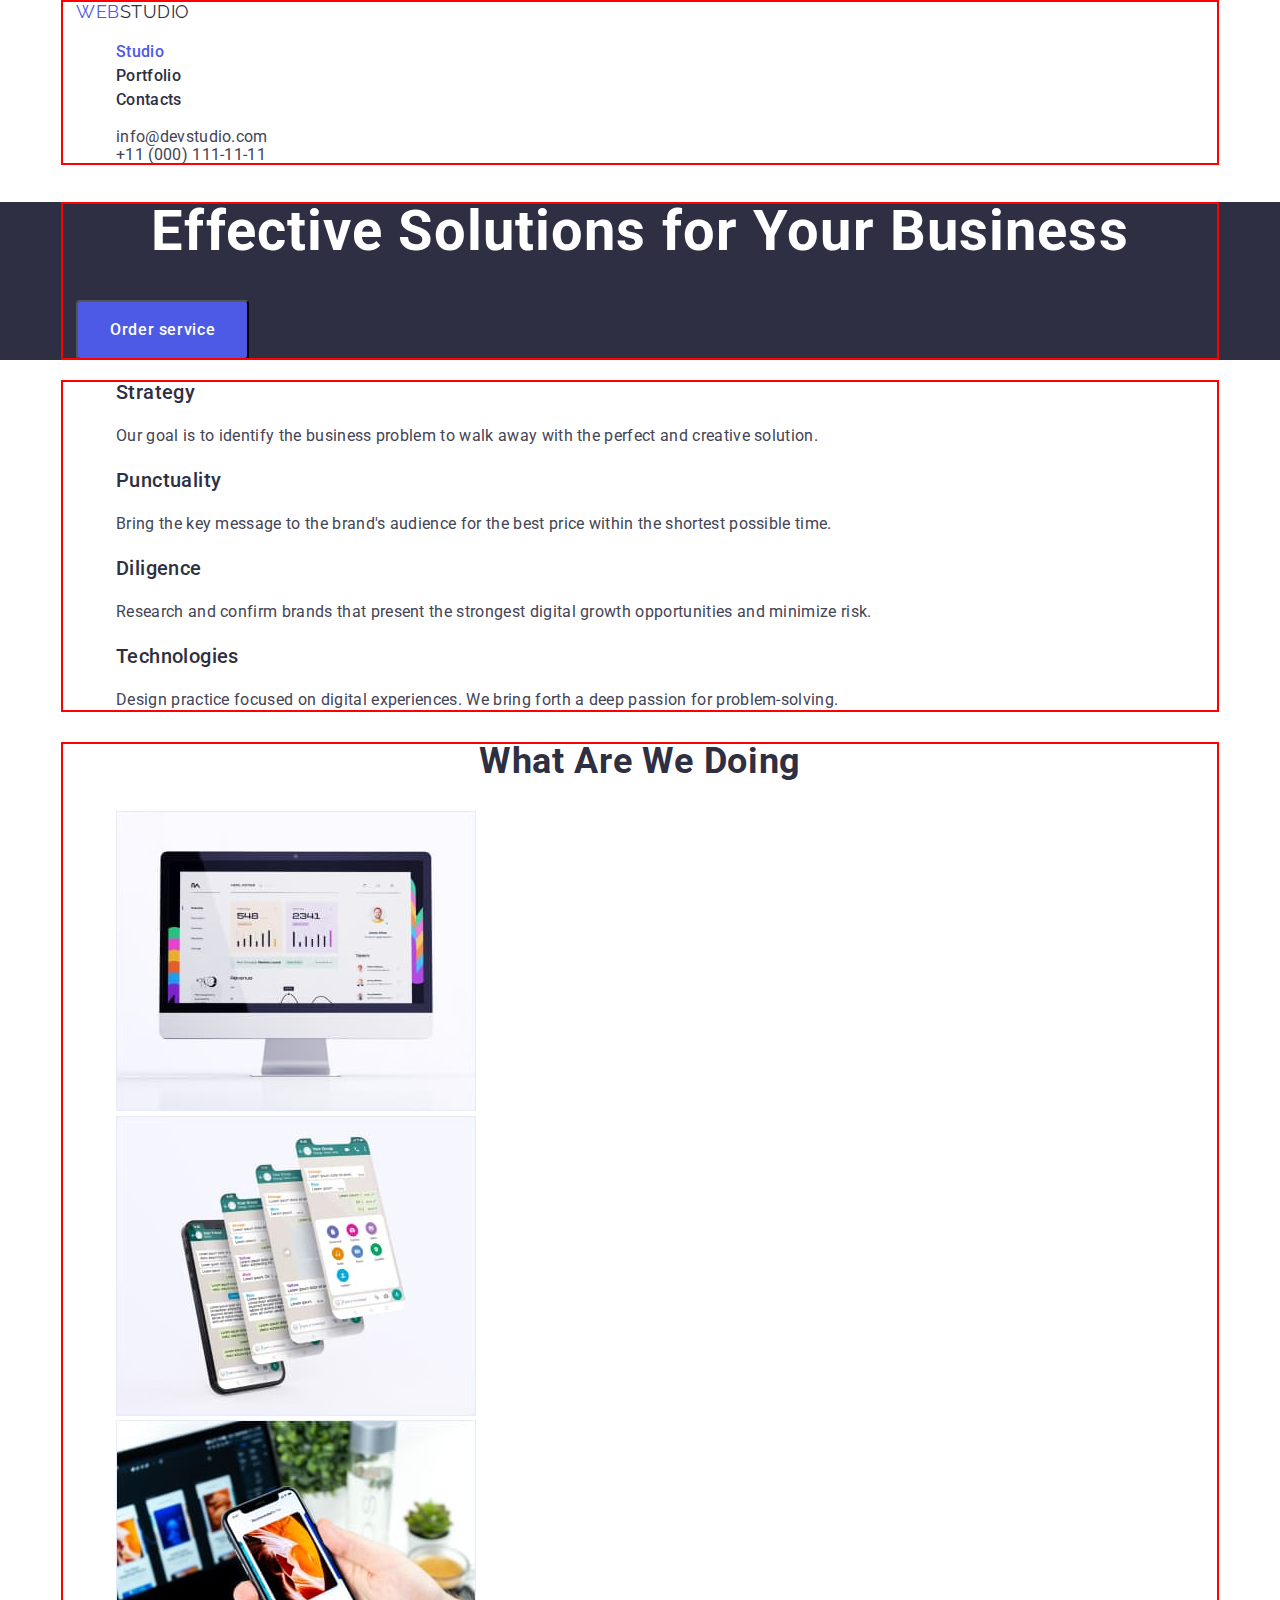
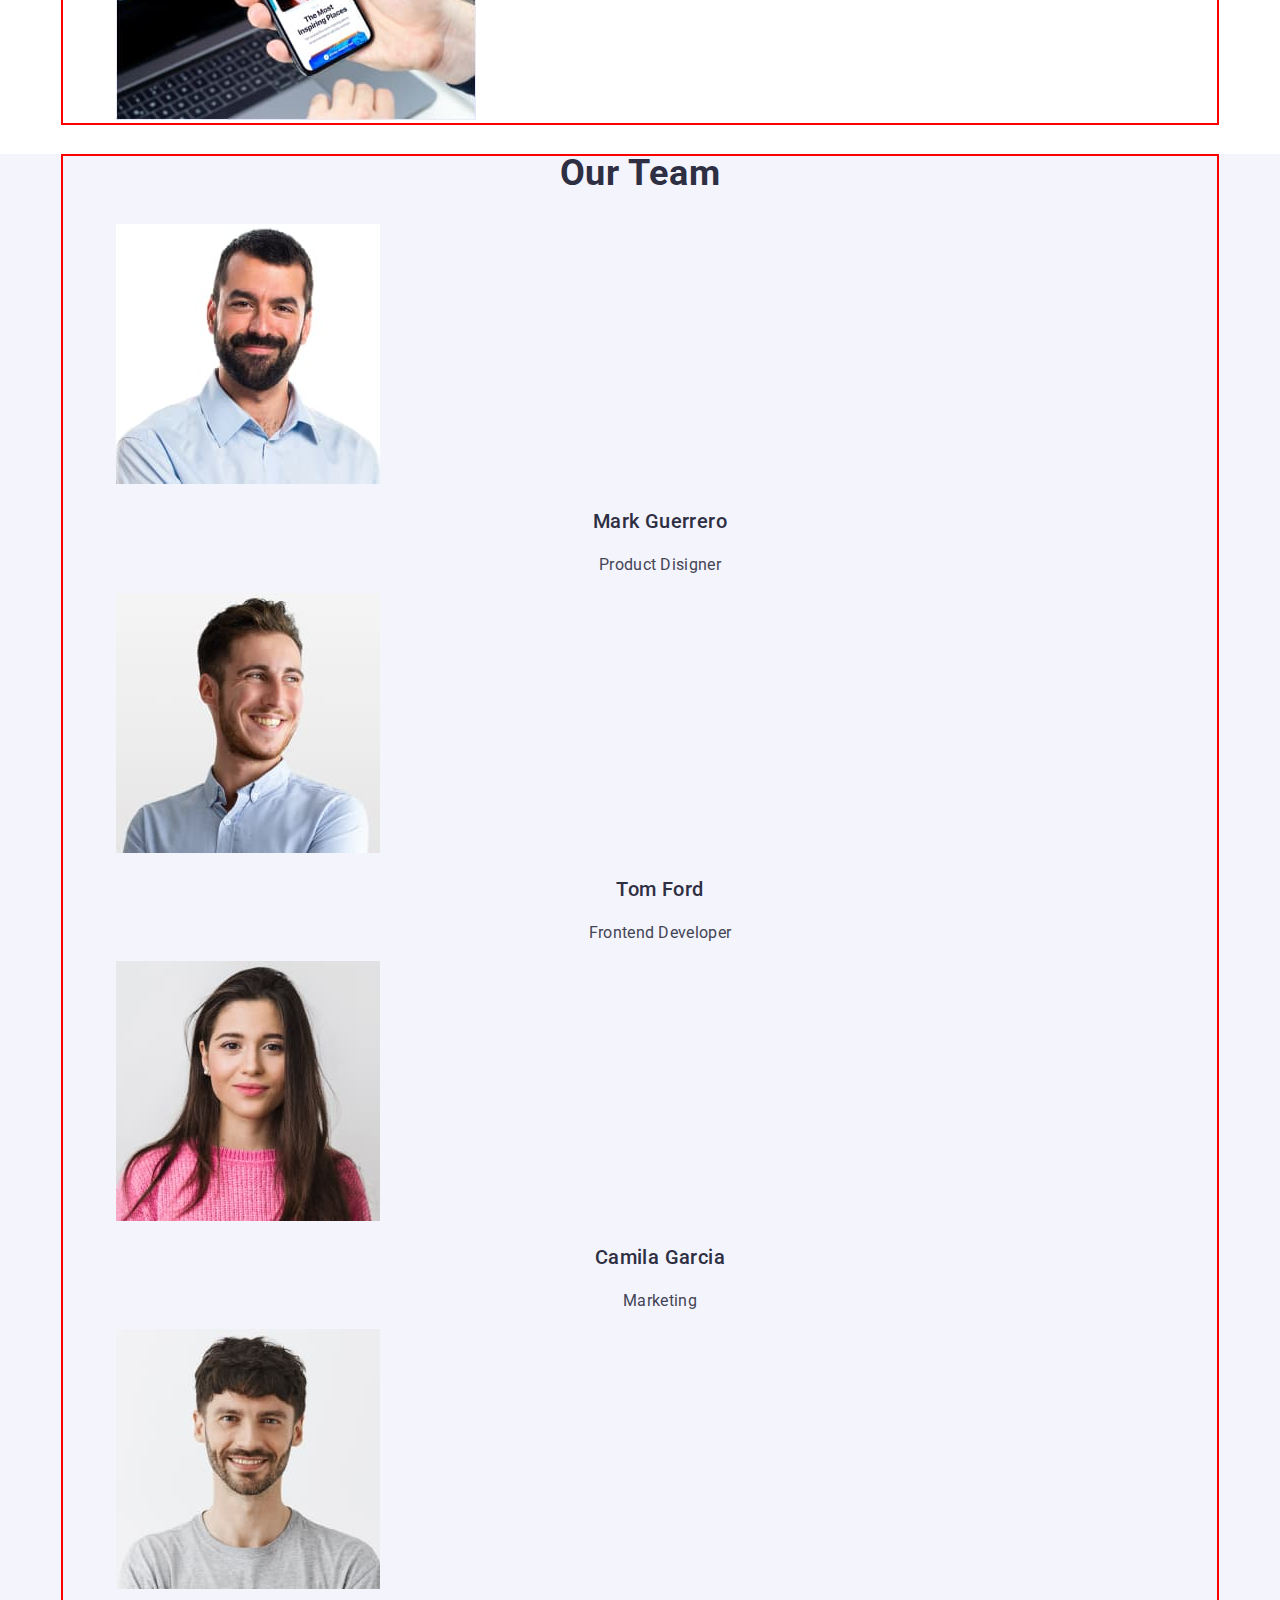
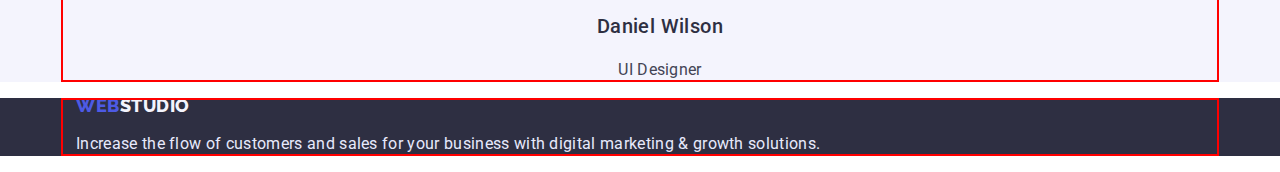
==== index.html @ 73670cfe "outline+" ====
<!DOCTYPE html>
<html lang="en">
  <head>
    <meta charset="UTF-8" />
    <meta http-equiv="X-UA-Compatible" content="IE=edge" />
    <meta name="viewport" content="width=device-width, initial-scale=1.0" />
    <title>Main Page</title>
    <link rel="preconnect" href="https://fonts.googleapis.com" />
    <link rel="preconnect" href="https://fonts.gstatic.com" crossorigin />
    <link
      href="https://fonts.googleapis.com/css2?family=Raleway:wght@800&family=Roboto:wght@400;500;700;900&display=swap"
      rel="stylesheet"
    />
    <link
      rel="stylesheet"
      href="https://cdn.jsdelivr.net/npm/modern-normalize@1.1.0/modern-normalize.css"
    />
    <link rel="stylesheet" href="./css/styles.css" />
  </head>
  <body>
    <!----------------------------------- header-section -------------------------------------->
    <header class="page-header">
      <div class="container">
        <a href="./index.html" class="link logo"
          ><span class="logo-item">web</span><span class="logo-syllable">studio</span></a
        >
        <nav class="nav">
          <ul class="nav-list list">
            <li class="nav-list-item">
              <a href="./index.html" class="nav-list-link link current">Studio</a>
            </li>
            <li class="nav-list-item">
              <a href="./portfolio.html" class="nav-list-link link">Portfolio</a>
            </li>
            <li class="nav-list-item">
              <a href="" class="nav-list-link link">Contacts</a>
            </li>
          </ul>
        </nav>

        <ul class="contact-list list">
          <li class="contact-list-item">
            <a href="mailto:info@devstudio.com" class="contact-list-link link"
              >info@devstudio.com</a
            >
          </li>
          <li class="contact-list-item">
            <a href="tel:+110001111111" class="contact-list-link link">+11 (000) 111-11-11</a>
          </li>
        </ul>
      </div>
    </header>

    <main>
      <!------------------------------------- hero ----------------------------------------->
      <section class="hero">
        <div class="container">
          <h1 class="main-title">Effective Solutions for Your Business</h1>
          <button type="button" class="hero-btn pointer">Order service</button>
        </div>
      </section>

      <!----------------------------------- advantages ----------------------------------------->
      <section class="advantages-section">
        <div class="container">
          <h2 class="visually-hidden">Why our webstudio is the best</h2>
          <ul class="advantages-list list">
            <li class="advantages-item">
              <h3 class="advantages-slogan">Strategy</h3>
              <p class="advantages-text">
                Our goal is to identify the business problem to walk away with the perfect and
                creative solution.
              </p>
            </li>
            <li class="advantages-item">
              <h3 class="advantages-slogan">Punctuality</h3>
              <p class="advantages-text">
                Bring the key message to the brand's audience for the best price within the shortest
                possible time.
              </p>
            </li>
            <li class="advantages-item">
              <h3 class="advantages-slogan">Diligence</h3>
              <p class="advantages-text">
                Research and confirm brands that present the strongest digital growth opportunities
                and minimize risk.
              </p>
            </li>
            <li class="advantages-item">
              <h3 class="advantages-slogan">Technologies</h3>
              <p class="advantages-text">
                Design practice focused on digital experiences. We bring forth a deep passion for
                problem-solving.
              </p>
            </li>
          </ul>
        </div>
      </section>

      <!---------------------------------------- features ------------------------------------->
      <section class="features-section">
        <div class="container">
          <h2 class="features-title">What are we doing</h2>
          <ul class="list">
            <li>
              <img
                src="./images/features/feature-4.jpg"
                alt="Computer screen with a page of the developed site"
                width="360"
                height="300"
              />
            </li>
            <li>
              <img
                src="./images/features/feature-2.jpg"
                alt="Four phone screens with a mobile version of the messenger and various content"
                width="360"
                height="300"
              />
            </li>
            <li>
              <img
                src="./images/features/feature-3.jpg"
                alt="The same site opened on different devices in the web version and mobile version"
                width="360"
                height="300"
              />
            </li>
          </ul>
        </div>
      </section>

      <!-------------------------------------------- teem ---------------------------------------->
      <section class="teem-section">
        <div class="container">
          <h2 class="teem-title">Our Team</h2>
          <ul class="teem-list list">
            <li class="teem-list-item">
              <img src="./images/team/employee-1.jpg" alt="employee-1" width="264" height="260" />
              <h3 class="teem-list-name">Mark Guerrero</h3>
              <p class="teem-list-profession">Product Disigner</p>
            </li>
            <li class="teem-list-item">
              <img src="./images/team/employee-2.jpg" alt="employee-2" width="264" height="260" />
              <h3 class="teem-list-name">Tom Ford</h3>
              <p class="teem-list-profession">Frontend Developer</p>
            </li>
            <li class="teem-list-item">
              <img src="./images/team/employee-3.jpg" alt="employee-3" width="264" height="260" />
              <h3 class="teem-list-name">Camila Garcia</h3>
              <p class="teem-list-profession">Marketing</p>
            </li>
            <li class="teem-list-item">
              <img src="./images/team/employee-4.jpg" alt="employee-4" width="264" height="260" />
              <h3 class="teem-list-name">Daniel Wilson</h3>
              <p class="teem-list-profession">UI Designer</p>
            </li>
          </ul>
        </div>
      </section>
    </main>

    <!----------------------------------------- footer ----------------------------------------->
    <footer class="footer">
      <div class="container">
        <h2 class="visually-hidden">Call to action</h2>
        <a href="./index.html" class="link footer-logo"
          ><span class="logo-item">web</span
          ><span class="footer-logo-syllable-secondary">studio</span></a
        >
        <p class="footer-text">
          Increase the flow of customers and sales for your business with digital marketing & growth
          solutions.
        </p>
      </div>
    </footer>
  </body>
</html>
---- css/styles.css ----
:root {
  /* colors */
  --primary-background: #ffffff;
  --primary-brand: #4d5ae5;
  --pressed-state: #404bbf;
  --dark: #2e2f42;
  --text: #434455;
  --accent: #e7e9fc;
  --light: #f4f4fd;
}

body {
  background-color: var(--primary-background);
  color: var(--dark);
  font-family: 'Roboto', sans-serif;
  letter-spacing: 0.02em;
  font-size: 16px;
}

.container {
  width: 1158px;
  padding-left: 15px;
  padding-right: 15px;
  margin-left: auto;
  margin-right: auto;
  outline: 2px solid red;
  outline-offset: -2px;
}

.list {
  list-style: none;
}
.link {
  text-decoration: none;
}

.visually-hidden {
  position: absolute;
  width: 1px;
  height: 1px;
  margin: -1px;
  border: 0;
  padding: 0;
  white-space: nowrap;
  clip-path: inset(100%);
  clip: rect(0 0 0 0);
  overflow: hidden;
}

/* ------------------header sectoin---------------*/

.logo {
  font-family: 'Raleway', sans-serif;
  font-size: 18px;
  line-height: 1.33;
  letter-spacing: 0.03em;
  text-transform: uppercase;
}

.logo-item {
  color: var(--primary-brand);
}
.logo-syllable {
  color: var(--dark);
}

.nav-list {
  line-height: 1.5;
}

.nav-list-link {
  font-weight: 500;
  color: var(--dark);
}

.current {
  color: var(--primary-brand);
}

.contact-list-link {
  color: var(--text);
}

.nav-list-link:hover,
.nav-list-link:focus,
.contact-list-link:hover,
.contact-list-link:focus {
  color: var(--primary-brand);
}

/* -----------------------hero----------------------- */

.hero {
  background-color: var(--dark);
}
.main-title {
  font-weight: 700;
  font-size: 56px;
  letter-spacing: 0.02em;
  line-height: 1.07;
  text-align: center;
  color: var(--primary-background);
}

.hero {
}

.hero-btn {
  display: inline-block;
  padding: 16px 32px;
  border-radius: 4px;

  font-family: inherit;
  font-weight: 500;
  font-size: 16px;
  line-height: 1.5;
  letter-spacing: 0.04em;
  color: var(--primary-background);
  background-color: var(--primary-brand);
}

.pointer {
  cursor: pointer;
}

.hero-btn:hover,
.hero-btn:focus {
  color: var(--primary-background);
  background-color: var(--pressed-state);
}

/* ------------------advantages------------------------ */
.advantages-slogan {
  font-weight: 500;
  font-size: 20px;
  line-height: 1.2;
  letter-spacing: 0.02em;
}

.advantages-text {
  line-height: 1.5;
  color: var(--text);
}

/* ----------------features---------------------- */
.features-title {
  font-weight: 700;
  font-size: 36px;
  line-height: 1.11;
  text-align: center;
  text-transform: capitalize;
  letter-spacing: 0.02em;
}

/* ------------------------teem----------------------*/
.teem-section {
  background-color: var(--light);
}

.teem-title {
  font-weight: 700;
  font-size: 36px;
  line-height: 1.11;
  text-align: center;
  text-transform: capitalize;
  letter-spacing: 0.02em;
}

.teem-list-name {
  font-weight: 500;
  font-size: 20px;
  line-height: 1.2;
  text-align: center;
  letter-spacing: 0.02em;
}

.teem-list-profession {
  line-height: 1.5;
  text-align: center;
  color: var(--text);
}

/*----------------------PORTFOLIO------------------ */

/*---------------------- filter --------------------*/

.filter-list {
  text-align: center;
}
.filter-btn {
  font-family: inherit;
  font-weight: 500;
  font-size: 16px;
  line-height: 1.5;
  letter-spacing: 0.04em;
  color: var(--primary-brand);
  background-color: var(--light);
}

.filter-btn:hover,
.filter-btn:focus {
  color: var(--primary-background);
  background-color: var(--pressed-state);
}

/* ---------------------examples------------------- */
.examples-title {
  font-weight: 500;
  font-size: 20px;
  line-height: 1.2;
}

.examples-text {
  line-height: 1.5;
  color: var(--text);
}

/* -----------------------------footer------------------------------- */
.footer {
  background-color: var(--dark);
}

.footer-logo {
  font-family: 'Raleway', sans-serif;
  font-weight: 800;
  font-size: 18px;
  line-height: 1.17px;
  letter-spacing: 0.03em;
  text-transform: uppercase;
}

.footer-logo-syllable-secondary {
  color: var(--light);
}

.footer-text {
  line-height: 1.5;
  color: var(--accent);
}
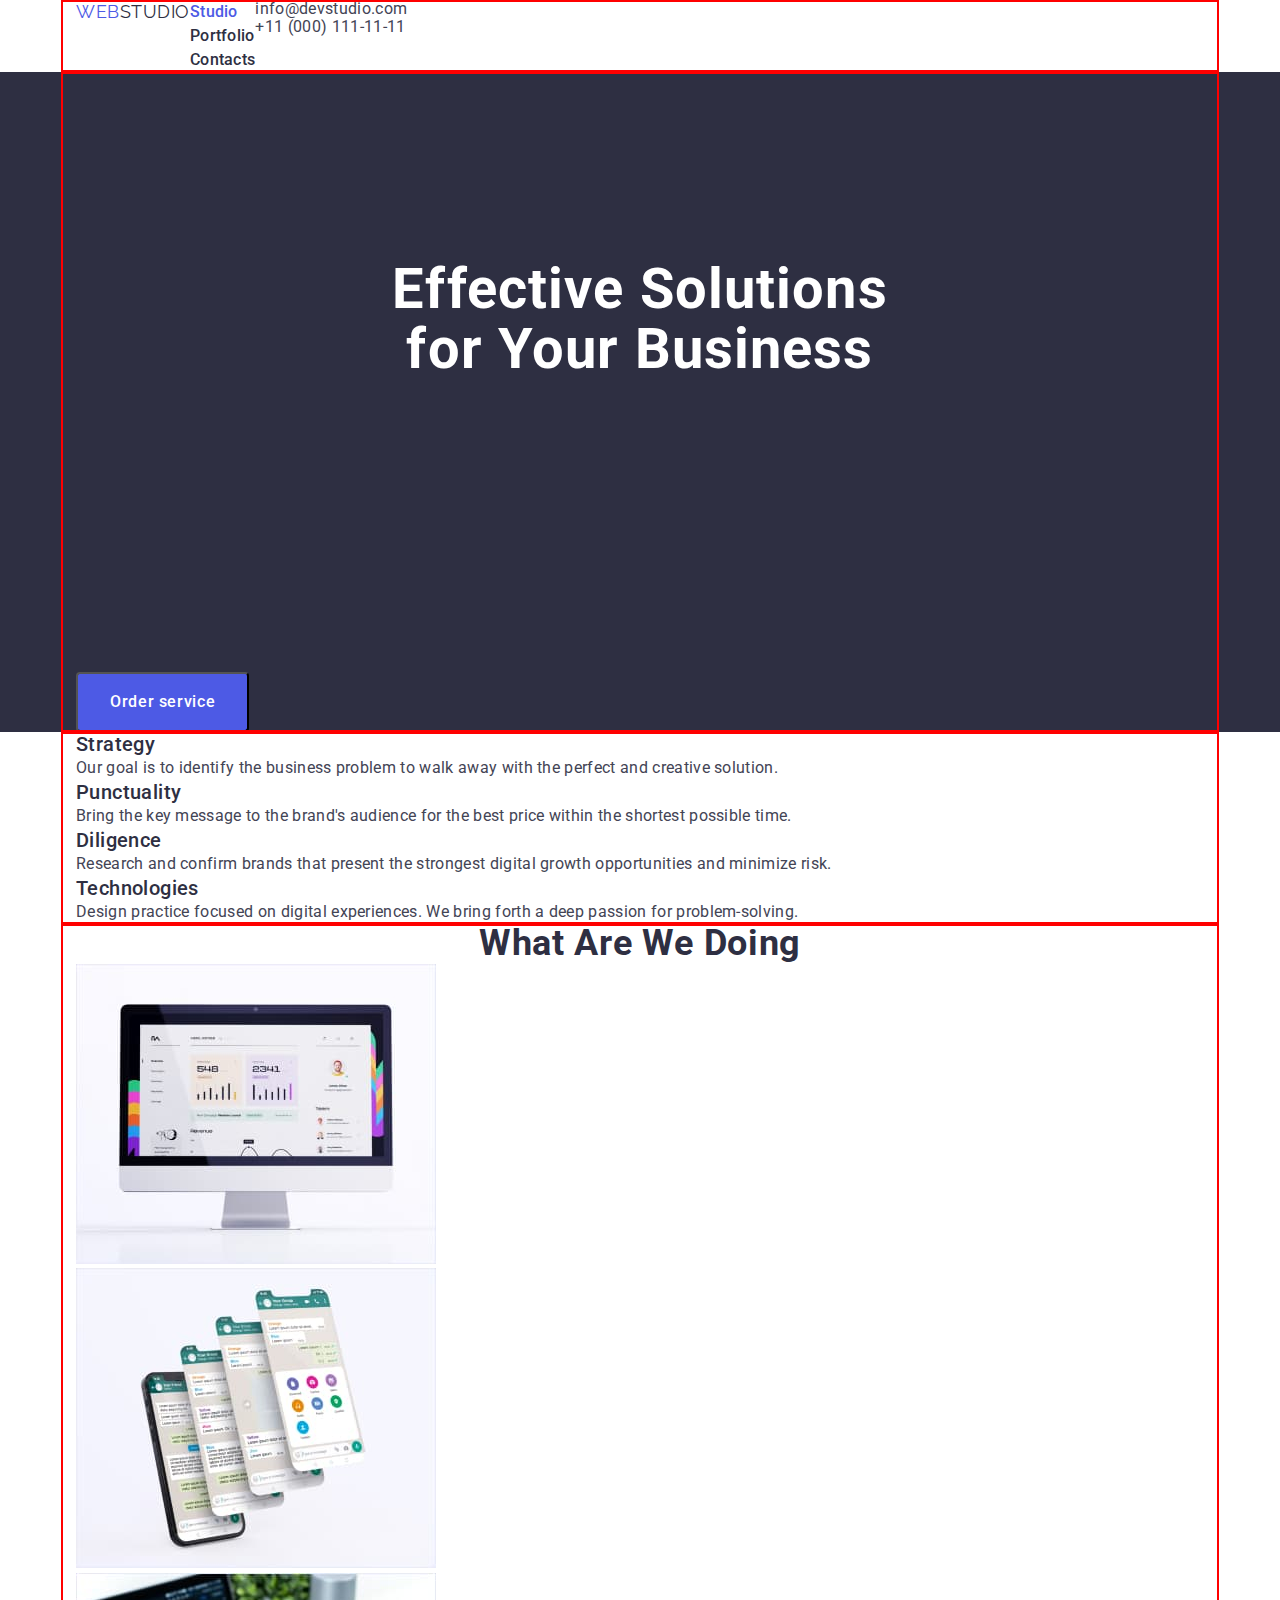
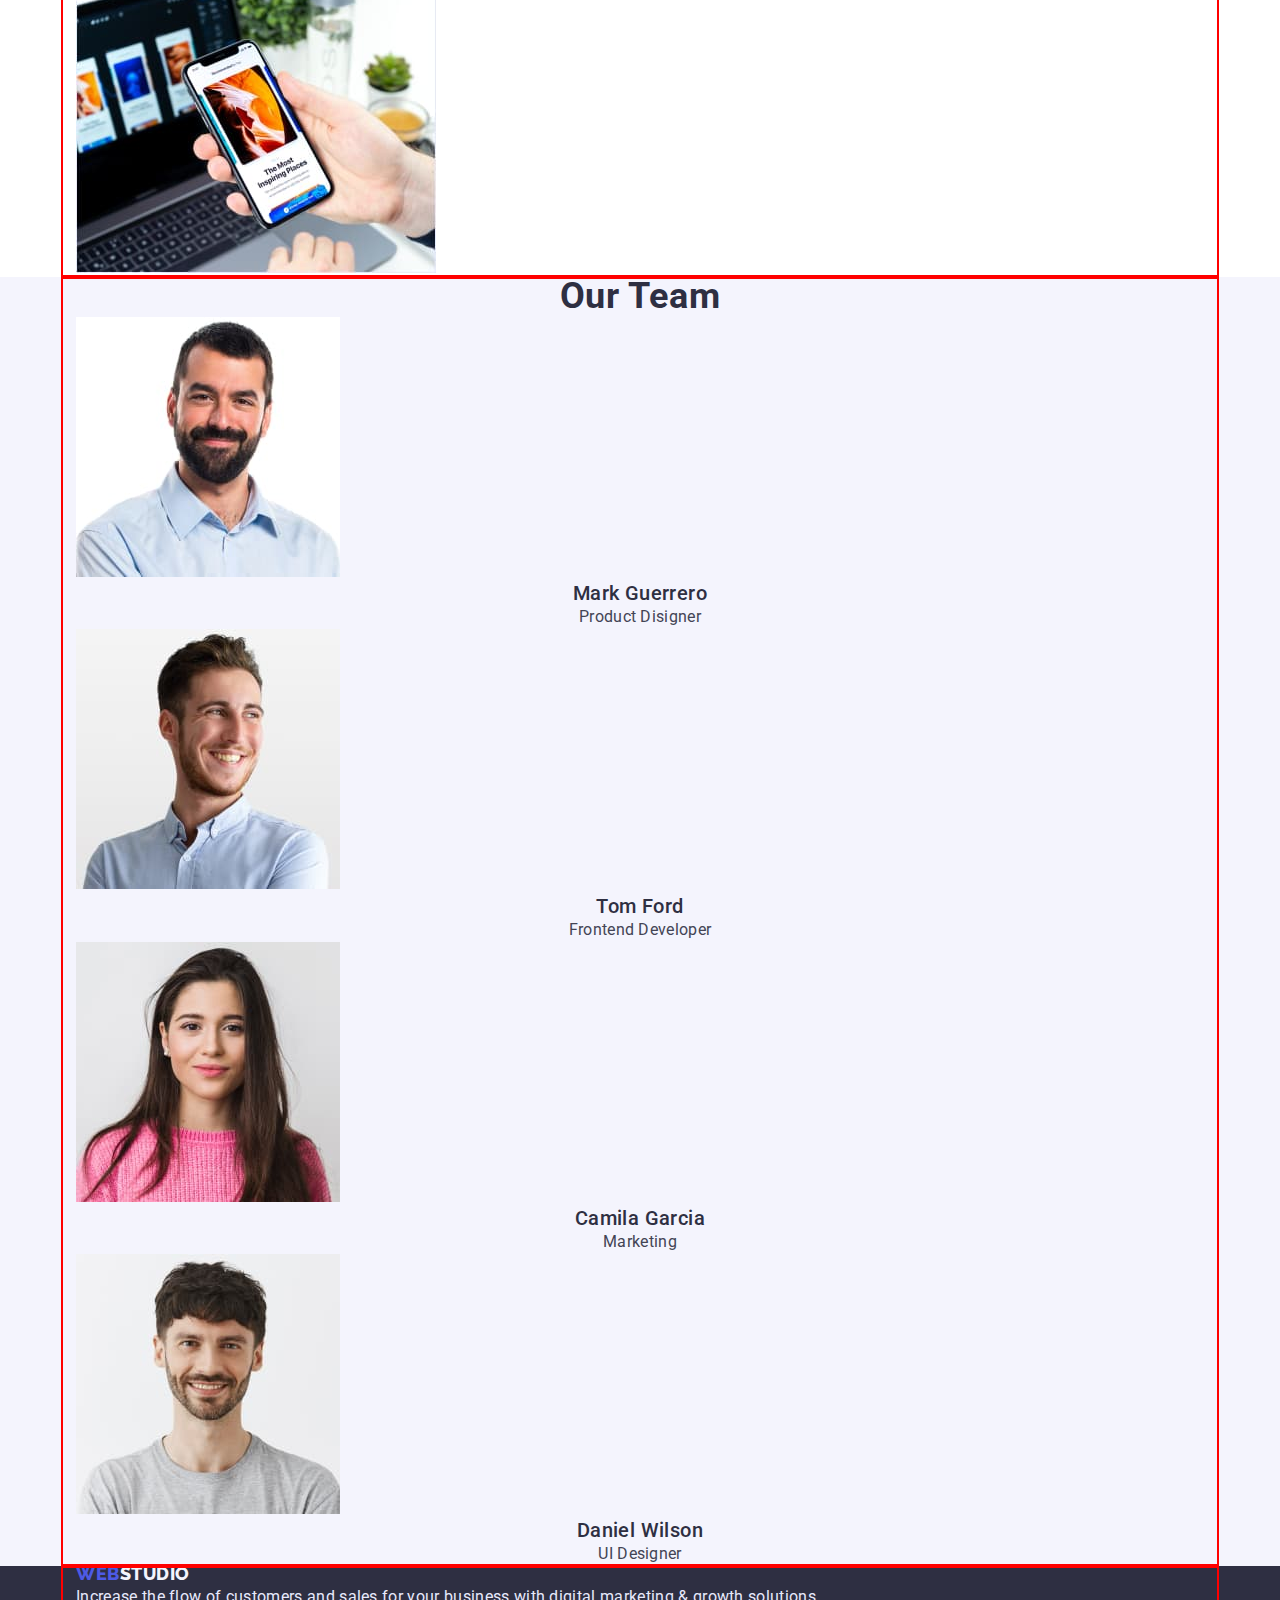
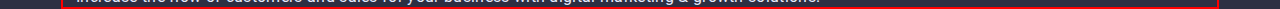
==== commit 3239a5d8: "header" ====
--- a/index.html
+++ b/index.html
@@ -20,7 +20,7 @@
   <body>
     <!----------------------------------- header-section -------------------------------------->
     <header class="page-header">
-      <div class="container">
+      <div class="container page-header-container">
         <a href="./index.html" class="link logo"
           ><span class="logo-item">web</span><span class="logo-syllable">studio</span></a
         >
--- a/css/styles.css
+++ b/css/styles.css
@@ -16,6 +16,26 @@
   letter-spacing: 0.02em;
   font-size: 16px;
 }
+
+/* -------------------reset--------------- */
+
+h1,
+h2,
+h3,
+h4,
+h5,
+h6,
+p,
+ul {
+  margin: 0;
+  padding: 0;
+  border: 0;
+  font-size: 100%;
+  font: inherit;
+  vertical-align: baseline;
+}
+
+/* ---------------------reset end------------------ */
 
 .container {
   width: 1158px;
@@ -88,21 +108,26 @@
   color: var(--primary-brand);
 }
 
+.page-header-container {
+  display: flex;
+}
 /* -----------------------hero----------------------- */
 
 .hero {
   background-color: var(--dark);
 }
 .main-title {
+  padding-top: 188px;
+  padding-bottom: 292px;
+  margin-left: auto;
+  margin-right: auto;
+  width: 496px;
   font-weight: 700;
   font-size: 56px;
   letter-spacing: 0.02em;
   line-height: 1.07;
   text-align: center;
   color: var(--primary-background);
-}
-
-.hero {
 }
 
 .hero-btn {
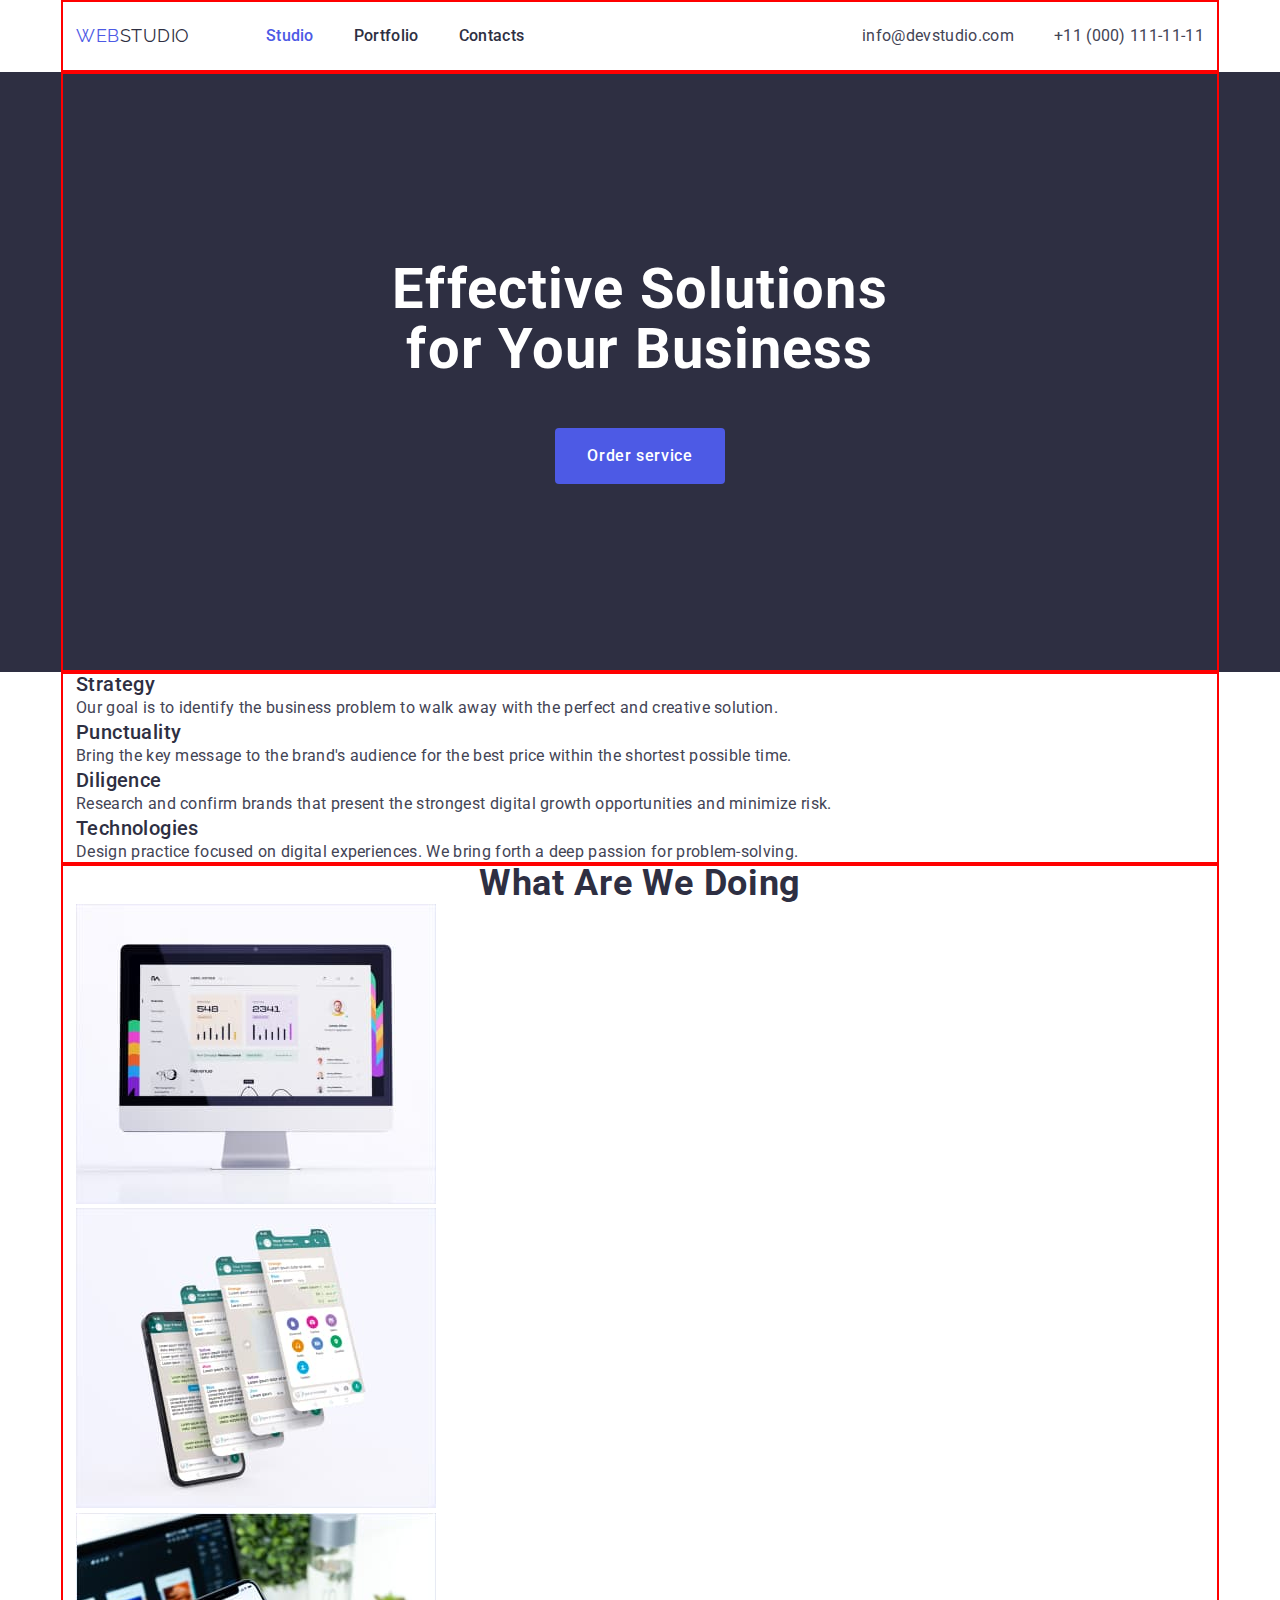
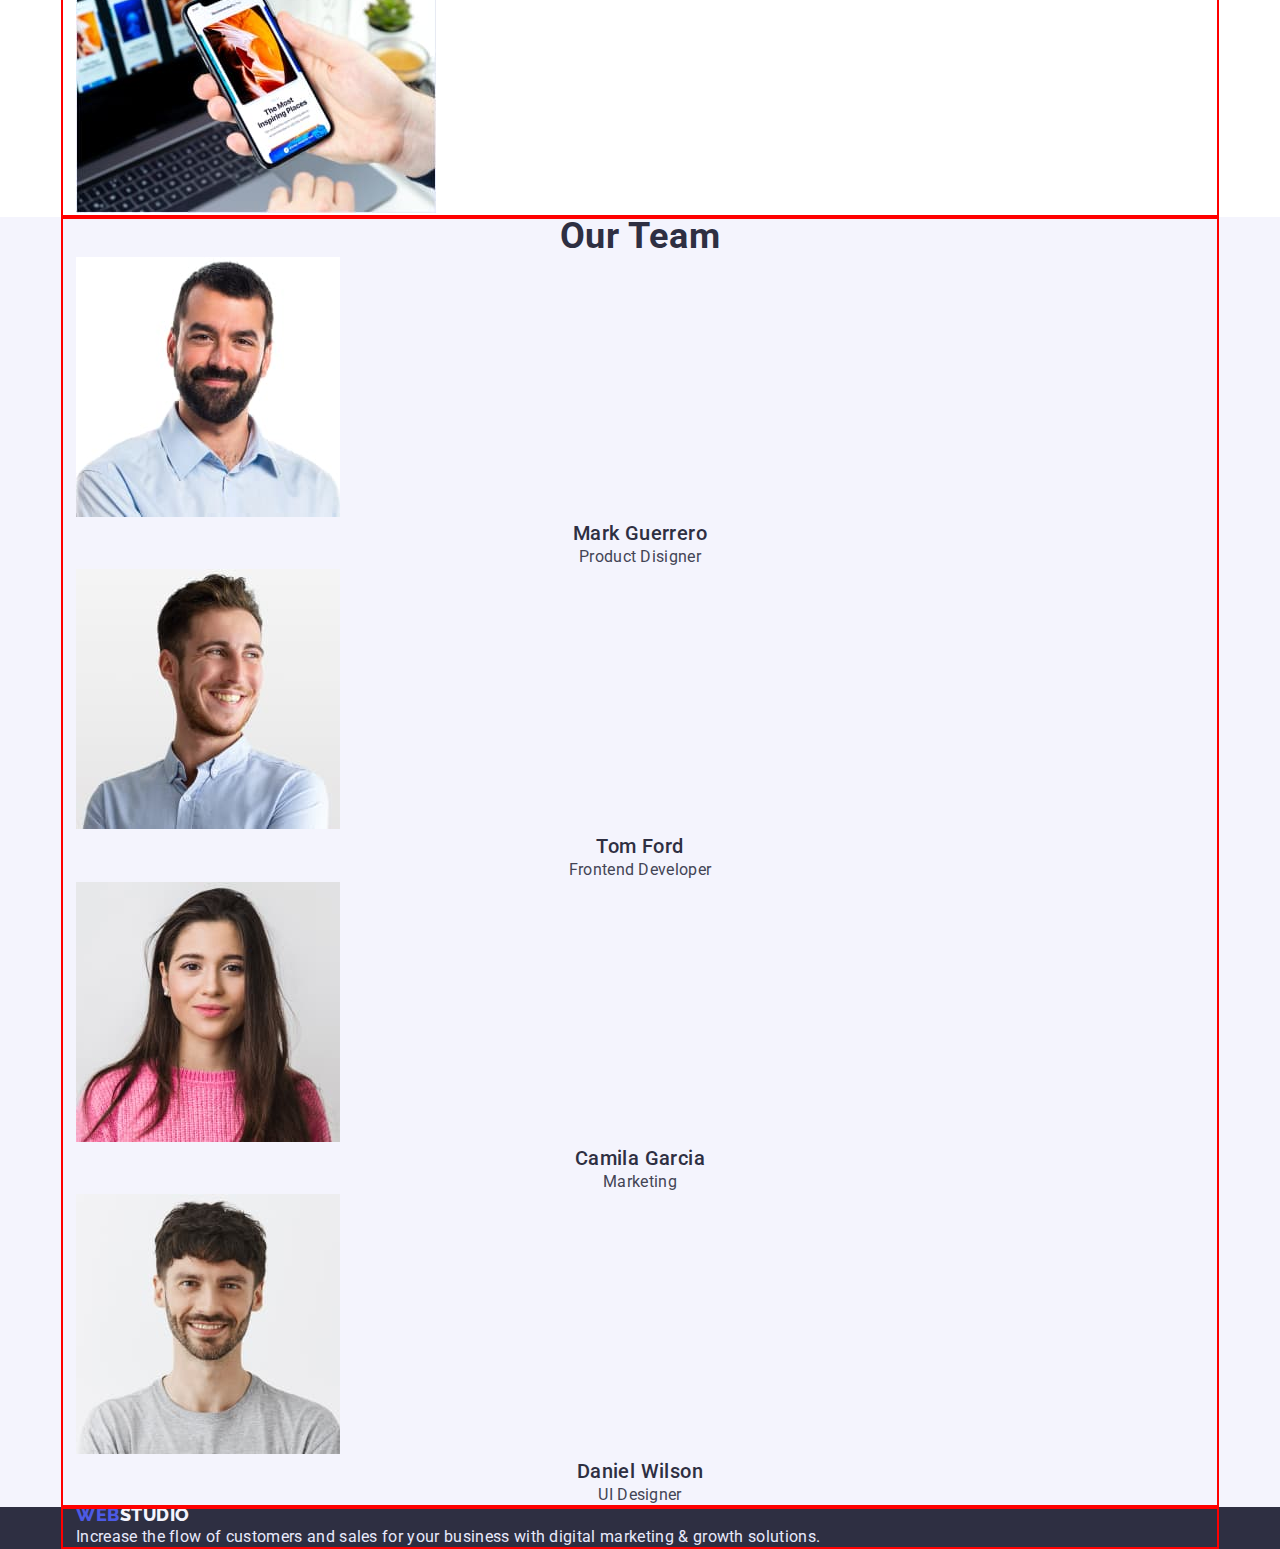
==== commit 90a30ece: "hero+" ====
--- a/index.html
+++ b/index.html
@@ -25,7 +25,7 @@
           ><span class="logo-item">web</span><span class="logo-syllable">studio</span></a
         >
         <nav class="nav">
-          <ul class="nav-list list">
+          <ul class="nav-list nav-container list">
             <li class="nav-list-item">
               <a href="./index.html" class="nav-list-link link current">Studio</a>
             </li>
@@ -38,7 +38,7 @@
           </ul>
         </nav>
 
-        <ul class="contact-list list">
+        <ul class="contact-list contact-list-container list">
           <li class="contact-list-item">
             <a href="mailto:info@devstudio.com" class="contact-list-link link"
               >info@devstudio.com</a
@@ -54,7 +54,7 @@
     <main>
       <!------------------------------------- hero ----------------------------------------->
       <section class="hero">
-        <div class="container">
+        <div class="hero-container container">
           <h1 class="main-title">Effective Solutions for Your Business</h1>
           <button type="button" class="hero-btn pointer">Order service</button>
         </div>
--- a/css/styles.css
+++ b/css/styles.css
@@ -38,11 +38,9 @@
 /* ---------------------reset end------------------ */
 
 .container {
-  width: 1158px;
-  padding-left: 15px;
-  padding-right: 15px;
-  margin-left: auto;
-  margin-right: auto;
+  max-width: 1158px;
+  padding: 0 15px;
+  margin: 0 auto;
   outline: 2px solid red;
   outline-offset: -2px;
 }
@@ -82,6 +80,7 @@
 }
 .logo-syllable {
   color: var(--dark);
+  margin-right: 76px;
 }
 
 .nav-list {
@@ -89,6 +88,9 @@
 }
 
 .nav-list-link {
+  display: block;
+  padding-top: 24px;
+  padding-bottom: 24px;
   font-weight: 500;
   color: var(--dark);
 }
@@ -98,6 +100,9 @@
 }
 
 .contact-list-link {
+  display: block;
+  padding-top: 24px;
+  padding-bottom: 24px;
   color: var(--text);
 }
 
@@ -110,17 +115,39 @@
 
 .page-header-container {
   display: flex;
-}
+  align-items: center;
+  margin-bottom: 0px;
+}
+
+.nav-container {
+  display: flex;
+  align-items: center;
+  gap: 40px;
+}
+
+.contact-list-container {
+  display: flex;
+  align-items: center;
+  gap: 40px;
+  margin-left: auto;
+}
+
 /* -----------------------hero----------------------- */
 
 .hero {
   background-color: var(--dark);
 }
+
+.hero-container {
+  display: block;
+  align-items: center;
+  min-height: 600px;
+}
+
 .main-title {
   padding-top: 188px;
-  padding-bottom: 292px;
-  margin-left: auto;
-  margin-right: auto;
+  padding-bottom: 48px;
+  margin: 0 auto;
   width: 496px;
   font-weight: 700;
   font-size: 56px;
@@ -131,10 +158,11 @@
 }
 
 .hero-btn {
-  display: inline-block;
+  display: block;
+  margin: 0 auto;
+  border: none;
+  border-radius: 4px;
   padding: 16px 32px;
-  border-radius: 4px;
-
   font-family: inherit;
   font-weight: 500;
   font-size: 16px;
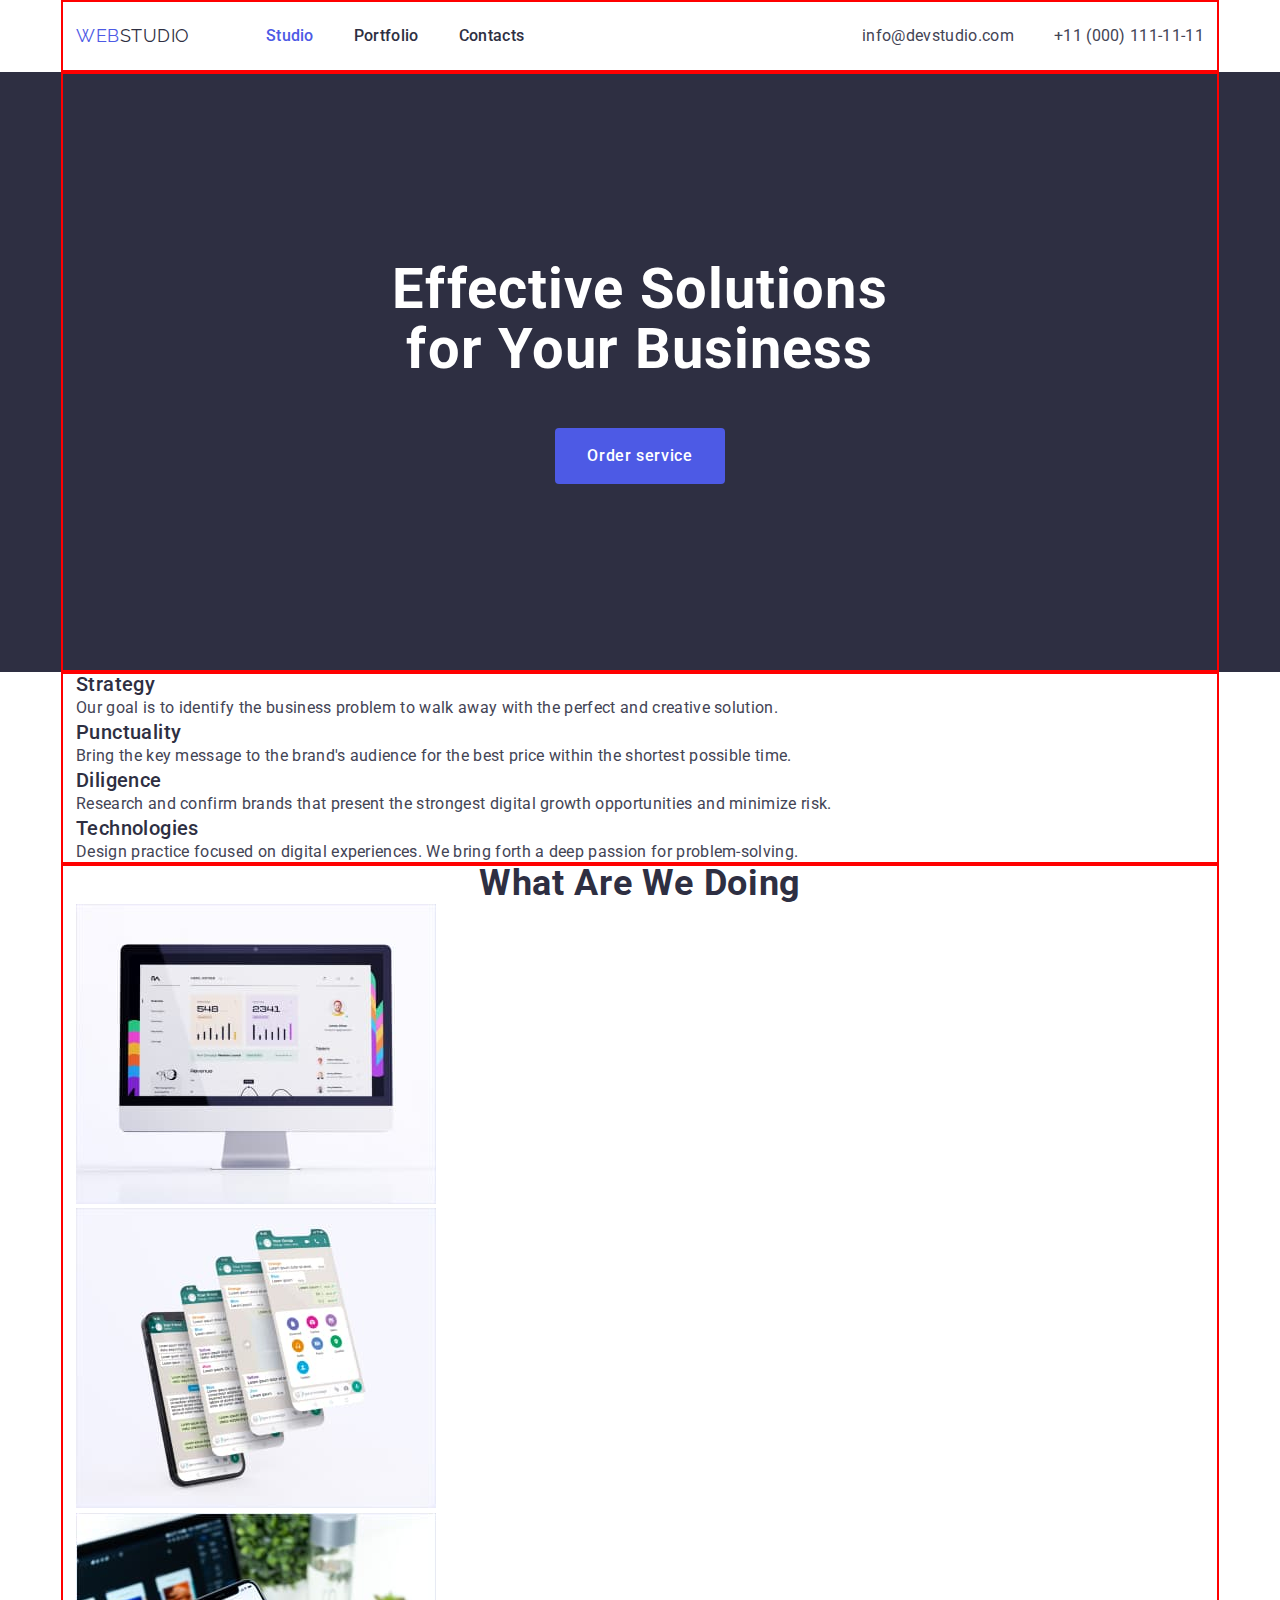
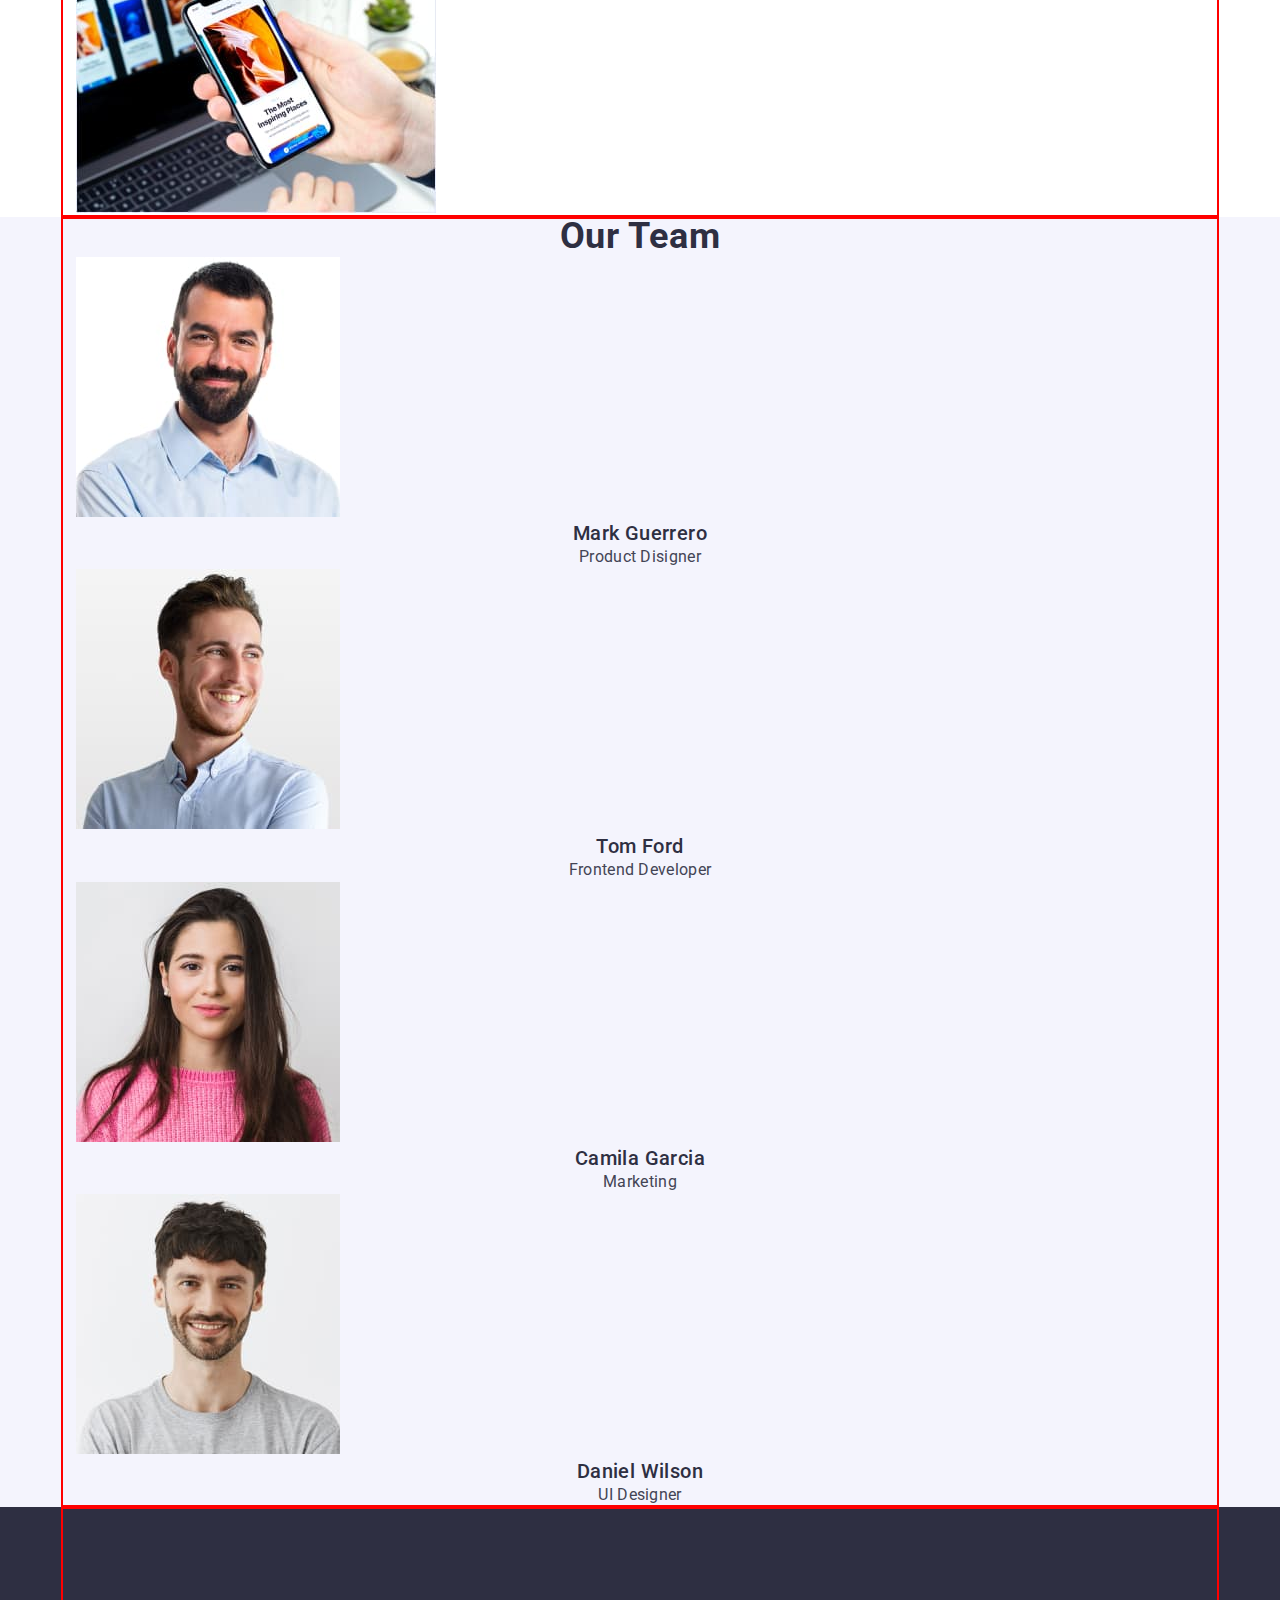
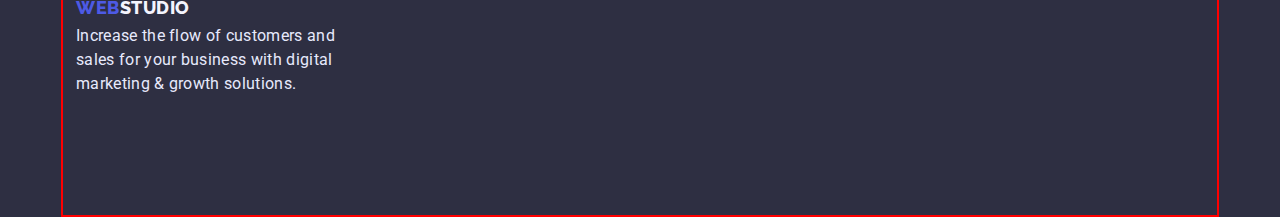
==== commit 14ca5659: "footer+" ====
--- a/index.html
+++ b/index.html
@@ -162,7 +162,7 @@
 
     <!----------------------------------------- footer ----------------------------------------->
     <footer class="footer">
-      <div class="container">
+      <div class="container footer-container">
         <h2 class="visually-hidden">Call to action</h2>
         <a href="./index.html" class="link footer-logo"
           ><span class="logo-item">web</span
--- a/css/styles.css
+++ b/css/styles.css
@@ -273,7 +273,13 @@
   background-color: var(--dark);
 }
 
+.footer-container {
+  min-height: 310px;
+}
 .footer-logo {
+  display: block;
+  padding-top: 100px;
+  margin-bottom: 16px;
   font-family: 'Raleway', sans-serif;
   font-weight: 800;
   font-size: 18px;
@@ -287,6 +293,7 @@
 }
 
 .footer-text {
+  width: 264px;
   line-height: 1.5;
   color: var(--accent);
 }
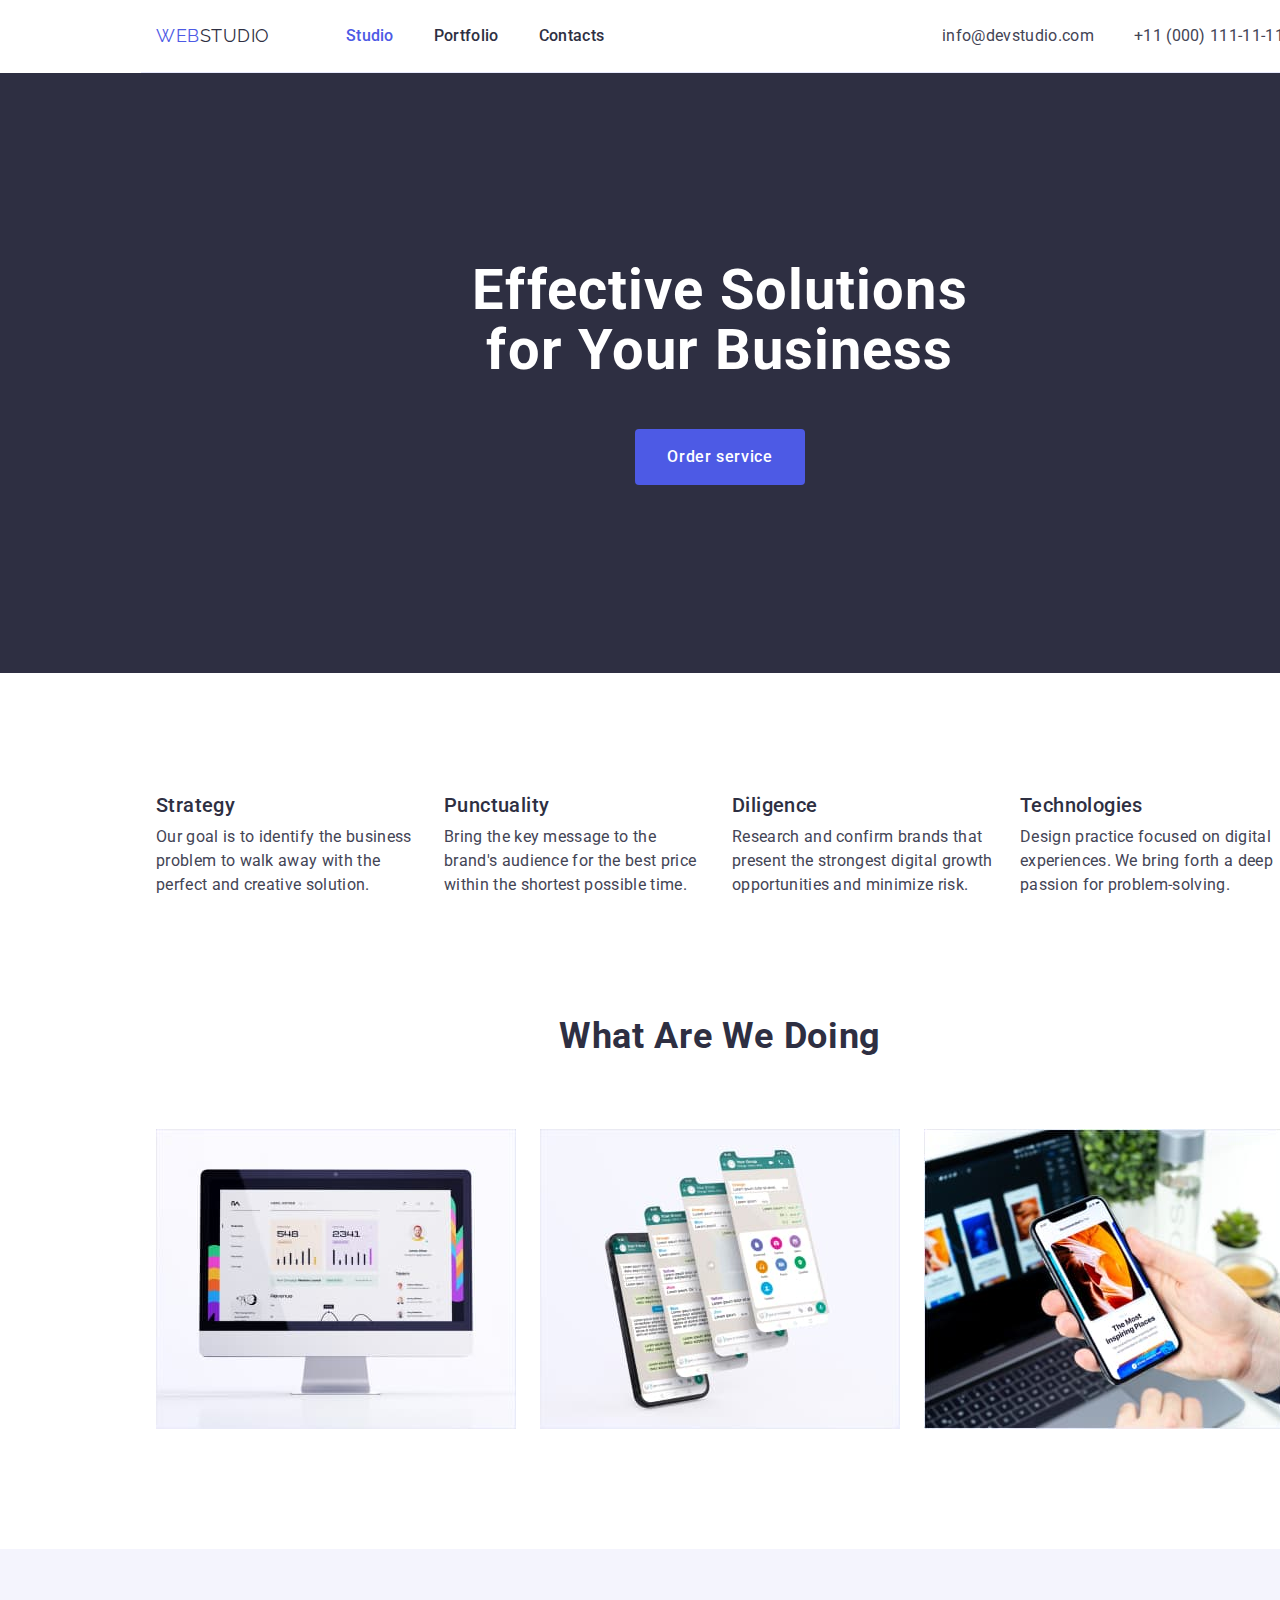
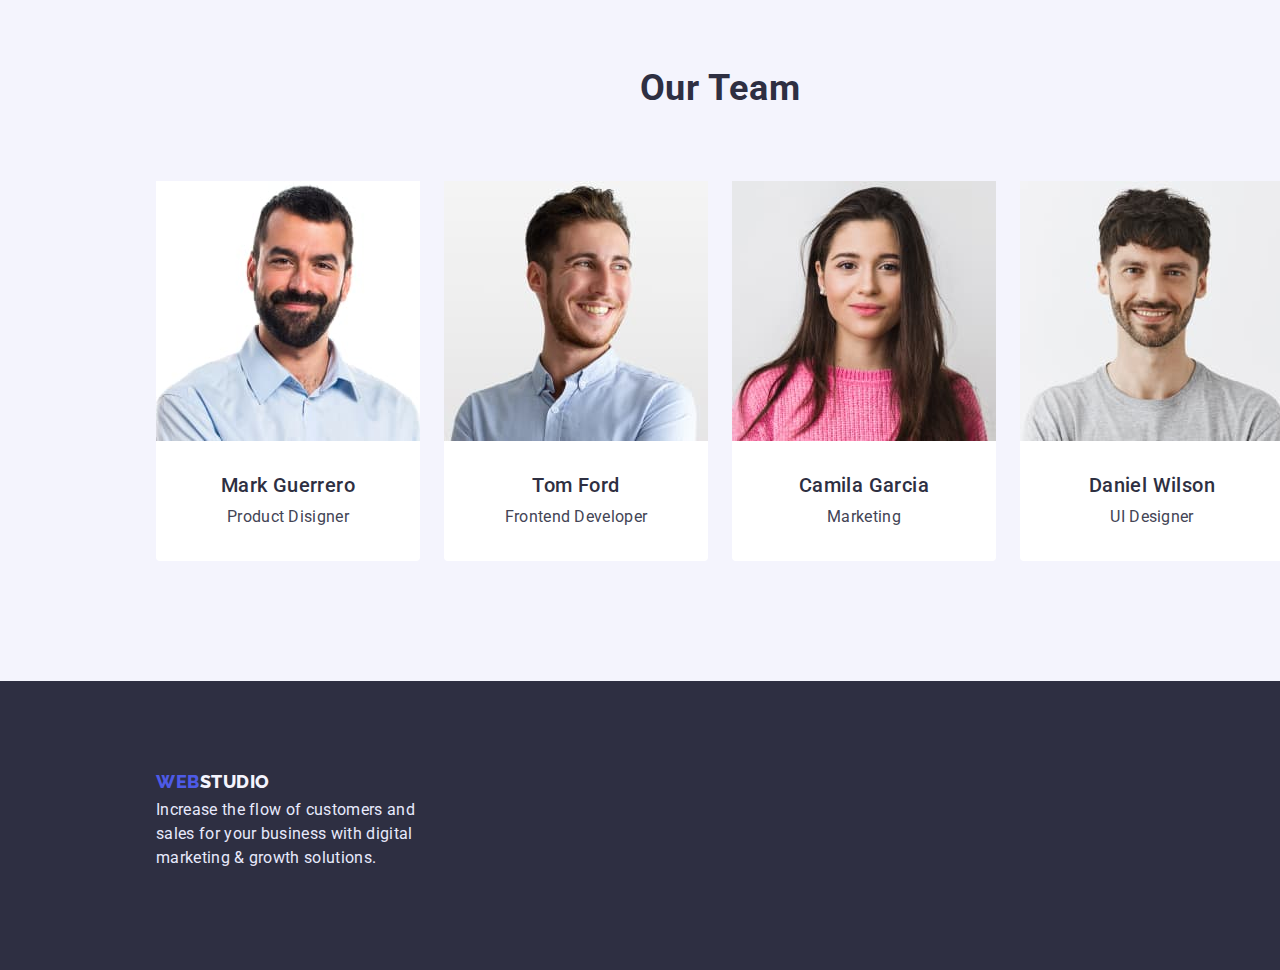
==== commit 959ba59c: "finished hw-03" ====
--- a/index.html
+++ b/index.html
@@ -62,7 +62,7 @@
 
       <!----------------------------------- advantages ----------------------------------------->
       <section class="advantages-section">
-        <div class="container">
+        <div class="advantages-container container">
           <h2 class="visually-hidden">Why our webstudio is the best</h2>
           <ul class="advantages-list list">
             <li class="advantages-item">
@@ -101,8 +101,8 @@
       <section class="features-section">
         <div class="container">
           <h2 class="features-title">What are we doing</h2>
-          <ul class="list">
-            <li>
+          <ul class="features-list card-set list">
+            <li class="features-item card-set-item">
               <img
                 src="./images/features/feature-4.jpg"
                 alt="Computer screen with a page of the developed site"
@@ -110,7 +110,7 @@
                 height="300"
               />
             </li>
-            <li>
+            <li class="features-item card-set-item">
               <img
                 src="./images/features/feature-2.jpg"
                 alt="Four phone screens with a mobile version of the messenger and various content"
@@ -118,7 +118,7 @@
                 height="300"
               />
             </li>
-            <li>
+            <li class="features-item card-set-item">
               <img
                 src="./images/features/feature-3.jpg"
                 alt="The same site opened on different devices in the web version and mobile version"
@@ -134,26 +134,106 @@
       <section class="teem-section">
         <div class="container">
           <h2 class="teem-title">Our Team</h2>
-          <ul class="teem-list list">
-            <li class="teem-list-item">
+          <ul class="teem-list card-set list">
+            <li class="teem-list-item card-set-item">
               <img src="./images/team/employee-1.jpg" alt="employee-1" width="264" height="260" />
-              <h3 class="teem-list-name">Mark Guerrero</h3>
-              <p class="teem-list-profession">Product Disigner</p>
-            </li>
-            <li class="teem-list-item">
+              <div class="teem-wrapper">
+                <h3 class="teem-list-name">Mark Guerrero</h3>
+                <p class="teem-list-profession">Product Disigner</p>
+                <ul class="list soc-list card-set visually-hidden">
+                  <li class="card-set-item"
+                    ><a href="https://www.instagram.com"
+                      ><img src="./images/team/soc-nets/inst.png" alt="instagram" /></a
+                  ></li>
+                  <li class="card-set-item"
+                    ><a href="https://twitter.com"
+                      ><img src="./images/team/soc-nets/twit.png" alt="twitter" /></a
+                  ></li>
+                  <li class="card-set-item"
+                    ><a href="https://www.facebook.com"
+                      ><img src="./images/team/soc-nets/face.png" alt="facebook" /></a
+                  ></li>
+                  <li class="card-set-item">
+                    <a href="https://www.linkedin.com"
+                      ><img src="./images/team/soc-nets/link.png" alt="linkedin" /></a
+                  ></li>
+                </ul>
+              </div>
+            </li>
+            <li class="teem-list-item card-set-item">
               <img src="./images/team/employee-2.jpg" alt="employee-2" width="264" height="260" />
-              <h3 class="teem-list-name">Tom Ford</h3>
-              <p class="teem-list-profession">Frontend Developer</p>
-            </li>
-            <li class="teem-list-item">
+              <div class="teem-wrapper">
+                <h3 class="teem-list-name">Tom Ford</h3>
+                <p class="teem-list-profession">Frontend Developer</p>
+                <ul class="list soc-list card-set visually-hidden">
+                  <li class="card-set-item"
+                    ><a href="https://www.instagram.com"
+                      ><img src="./images/team/soc-nets/inst.png" alt="instagram" /></a
+                  ></li>
+                  <li class="card-set-item"
+                    ><a href="https://twitter.com"
+                      ><img src="./images/team/soc-nets/twit.png" alt="twitter" /></a
+                  ></li>
+                  <li class="card-set-item"
+                    ><a href="https://www.facebook.com"
+                      ><img src="./images/team/soc-nets/face.png" alt="facebook" /></a
+                  ></li>
+                  <li class="card-set-item">
+                    <a href="https://www.linkedin.com"
+                      ><img src="./images/team/soc-nets/link.png" alt="linkedin" /></a
+                  ></li>
+                </ul>
+              </div>
+            </li>
+            <li class="teem-list-item card-set-item">
               <img src="./images/team/employee-3.jpg" alt="employee-3" width="264" height="260" />
-              <h3 class="teem-list-name">Camila Garcia</h3>
-              <p class="teem-list-profession">Marketing</p>
-            </li>
-            <li class="teem-list-item">
+              <div class="teem-wrapper">
+                <h3 class="teem-list-name">Camila Garcia</h3>
+                <p class="teem-list-profession">Marketing</p>
+                <ul class="list soc-list card-set visually-hidden">
+                  <li class="card-set-item"
+                    ><a href="https://www.instagram.com"
+                      ><img src="./images/team/soc-nets/inst.png" alt="instagram" /></a
+                  ></li>
+                  <li class="card-set-item"
+                    ><a href="https://twitter.com"
+                      ><img src="./images/team/soc-nets/twit.png" alt="twitter" /></a
+                  ></li>
+                  <li class="card-set-item"
+                    ><a href="https://www.facebook.com"
+                      ><img src="./images/team/soc-nets/face.png" alt="facebook" /></a
+                  ></li>
+                  <li class="card-set-item">
+                    <a href="https://www.linkedin.com"
+                      ><img src="./images/team/soc-nets/link.png" alt="linkedin" /></a
+                  ></li>
+                </ul>
+              </div>
+            </li>
+            <li class="teem-list-item card-set-item">
               <img src="./images/team/employee-4.jpg" alt="employee-4" width="264" height="260" />
-              <h3 class="teem-list-name">Daniel Wilson</h3>
-              <p class="teem-list-profession">UI Designer</p>
+              <div class="teem-wrapper">
+                <h3 class="teem-list-name">Daniel Wilson</h3>
+                <p class="teem-list-profession">UI Designer</p>
+                <ul class="list soc-list card-set visually-hidden">
+                  <li class="card-set-item"
+                    ><a href="https://www.instagram.com"
+                      ><img src="./images/team/soc-nets/inst.png" alt="instagram" /></a
+                  ></li>
+                  <li class="card-set-item"
+                    ><a href="https://twitter.com"
+                      ><img src="./images/team/soc-nets/twit.png" alt="twitter" /></a
+                  ></li>
+                  <li class="card-set-item"
+                    ><a href="https://www.facebook.com"
+                      ><img src="./images/team/soc-nets/face.png" alt="facebook" /></a
+                  ></li>
+                  <li class="card-set-item">
+                    <a href="https://www.linkedin.com"
+                      ><img src="./images/team/soc-nets/link.png" alt="linkedin" /></a
+                  ></li>
+                </ul>
+              </div>
             </li>
           </ul>
         </div>
--- a/css/styles.css
+++ b/css/styles.css
@@ -1,20 +1,33 @@
 :root {
-  /* colors */
-  --primary-background: #ffffff;
+  /* Fonts */
+  --main-font: 'Roboto', sans-serif;
+  --secondary-font: 'Raleway', sans-serif;
+
+  /* Text colors */
+
   --primary-brand: #4d5ae5;
   --pressed-state: #404bbf;
   --dark: #2e2f42;
   --text: #434455;
   --accent: #e7e9fc;
   --light: #f4f4fd;
+
+  /* Background colors */
+  --primary-background: #ffffff;
+
+  /* others */
+  --btn-radius: 4px;
+  --indent: 24px;
+  --items: 3;
 }
 
 body {
   background-color: var(--primary-background);
   color: var(--dark);
-  font-family: 'Roboto', sans-serif;
+  font-family: var(--main-font);
   letter-spacing: 0.02em;
   font-size: 16px;
+  width: 1440px;
 }
 
 /* -------------------reset--------------- */
@@ -25,14 +38,28 @@
 h4,
 h5,
 h6,
-p,
+p {
+  margin: 0;
+}
+
 ul {
   margin: 0;
   padding: 0;
-  border: 0;
-  font-size: 100%;
-  font: inherit;
-  vertical-align: baseline;
+}
+
+a {
+  color: currentColor;
+  text-decoration: none;
+}
+
+button {
+  cursor: pointer;
+}
+
+img {
+  display: block;
+  max-width: 100%;
+  height: auto;
 }
 
 /* ---------------------reset end------------------ */
@@ -41,8 +68,8 @@
   max-width: 1158px;
   padding: 0 15px;
   margin: 0 auto;
-  outline: 2px solid red;
-  outline-offset: -2px;
+  /* outline: 1px solid red;
+  outline-offset: -1px; */
 }
 
 .list {
@@ -65,10 +92,22 @@
   overflow: hidden;
 }
 
+/* card set */
+
+.card-set {
+  display: flex;
+  flex-wrap: wrap;
+  gap: var(--indent);
+}
+
+.card-set-item {
+  flex-basis: calc((100% - (var(--indent) * (var(--items) - 1))) / var(--items));
+}
+
 /* ------------------header sectoin---------------*/
 
 .logo {
-  font-family: 'Raleway', sans-serif;
+  font-family: var(--secondary-font);
   font-size: 18px;
   line-height: 1.33;
   letter-spacing: 0.03em;
@@ -116,7 +155,7 @@
 .page-header-container {
   display: flex;
   align-items: center;
-  margin-bottom: 0px;
+  border-bottom: 1px solid var(--accent);
 }
 
 .nav-container {
@@ -146,8 +185,7 @@
 
 .main-title {
   padding-top: 188px;
-  padding-bottom: 48px;
-  margin: 0 auto;
+  margin: 0 auto 48px;
   width: 496px;
   font-weight: 700;
   font-size: 56px;
@@ -159,9 +197,10 @@
 
 .hero-btn {
   display: block;
-  margin: 0 auto;
+  margin-left: auto;
+  margin-right: auto;
   border: none;
-  border-radius: 4px;
+  border-radius: var(--btn-radius);
   padding: 16px 32px;
   font-family: inherit;
   font-weight: 500;
@@ -183,7 +222,17 @@
 }
 
 /* ------------------advantages------------------------ */
+.advantages-list {
+  display: flex;
+  padding: 120px 0;
+  gap: var(--indent);
+}
+
+.advantages-item {
+  width: 264px;
+}
 .advantages-slogan {
+  margin-bottom: 8px;
   font-weight: 500;
   font-size: 20px;
   line-height: 1.2;
@@ -197,6 +246,7 @@
 
 /* ----------------features---------------------- */
 .features-title {
+  margin-bottom: 72px;
   font-weight: 700;
   font-size: 36px;
   line-height: 1.11;
@@ -205,12 +255,18 @@
   letter-spacing: 0.02em;
 }
 
+.features-list {
+  padding-bottom: 120px;
+}
+
 /* ------------------------teem----------------------*/
 .teem-section {
   background-color: var(--light);
 }
 
 .teem-title {
+  padding-top: 120px;
+  margin-bottom: 72px;
   font-weight: 700;
   font-size: 36px;
   line-height: 1.11;
@@ -218,8 +274,20 @@
   text-transform: capitalize;
   letter-spacing: 0.02em;
 }
-
+.teem-list {
+  display: flex;
+  padding-bottom: 120px;
+  gap: var(--indent);
+  --items: 4;
+}
+
+.teem-wrapper {
+  padding: 32px 16px;
+  border-radius: 0px 0px var(--btn-radius) var(--btn-radius);
+  background-color: var(--primary-background);
+}
 .teem-list-name {
+  margin-bottom: 8px;
   font-weight: 500;
   font-size: 20px;
   line-height: 1.2;
@@ -233,14 +301,24 @@
   color: var(--text);
 }
 
+.soc-list {
+  margin-top: 8px;
+}
 /*----------------------PORTFOLIO------------------ */
 
 /*---------------------- filter --------------------*/
 
 .filter-list {
-  text-align: center;
+  display: flex;
+  gap: var(--indent);
+  justify-content: center;
+  padding-top: 96px;
+  padding-bottom: 72px;
 }
 .filter-btn {
+  padding: 12px 24px;
+  border: 1px solid var(--accent);
+  border-radius: var(--btn-radius);
   font-family: inherit;
   font-weight: 500;
   font-size: 16px;
@@ -257,7 +335,9 @@
 }
 
 /* ---------------------examples------------------- */
+
 .examples-title {
+  margin-bottom: 8px;
   font-weight: 500;
   font-size: 20px;
   line-height: 1.2;
@@ -268,19 +348,26 @@
   color: var(--text);
 }
 
+.examples-wrapper {
+  padding: 32px 0 32px 16px;
+  margin-bottom: 24px;
+  border: 1px solid var(--accent);
+  border-top: none;
+}
+
+.examples-list {
+  padding-bottom: 96px;
+}
 /* -----------------------------footer------------------------------- */
 .footer {
   background-color: var(--dark);
 }
 
-.footer-container {
-  min-height: 310px;
-}
 .footer-logo {
   display: block;
   padding-top: 100px;
   margin-bottom: 16px;
-  font-family: 'Raleway', sans-serif;
+  font-family: var(--secondary-font);
   font-weight: 800;
   font-size: 18px;
   line-height: 1.17px;
@@ -293,6 +380,7 @@
 }
 
 .footer-text {
+  padding-bottom: 100px;
   width: 264px;
   line-height: 1.5;
   color: var(--accent);
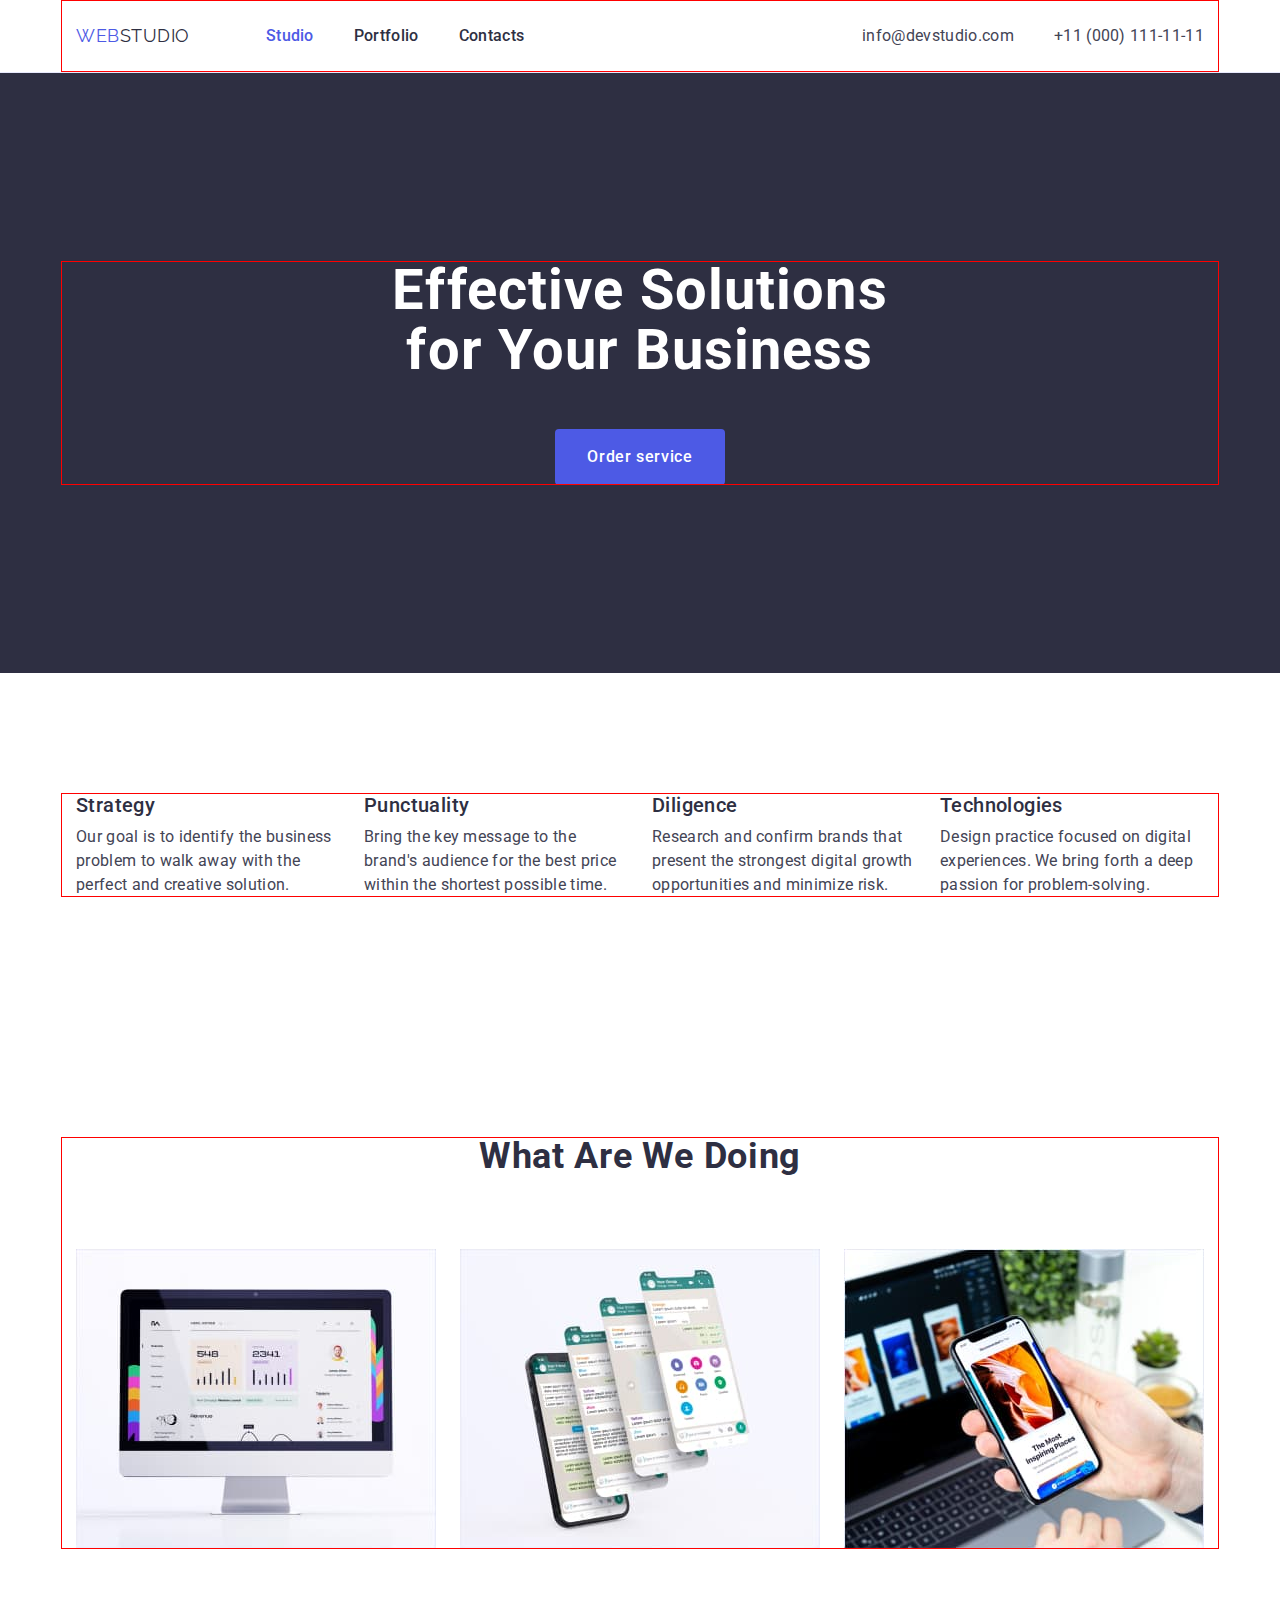
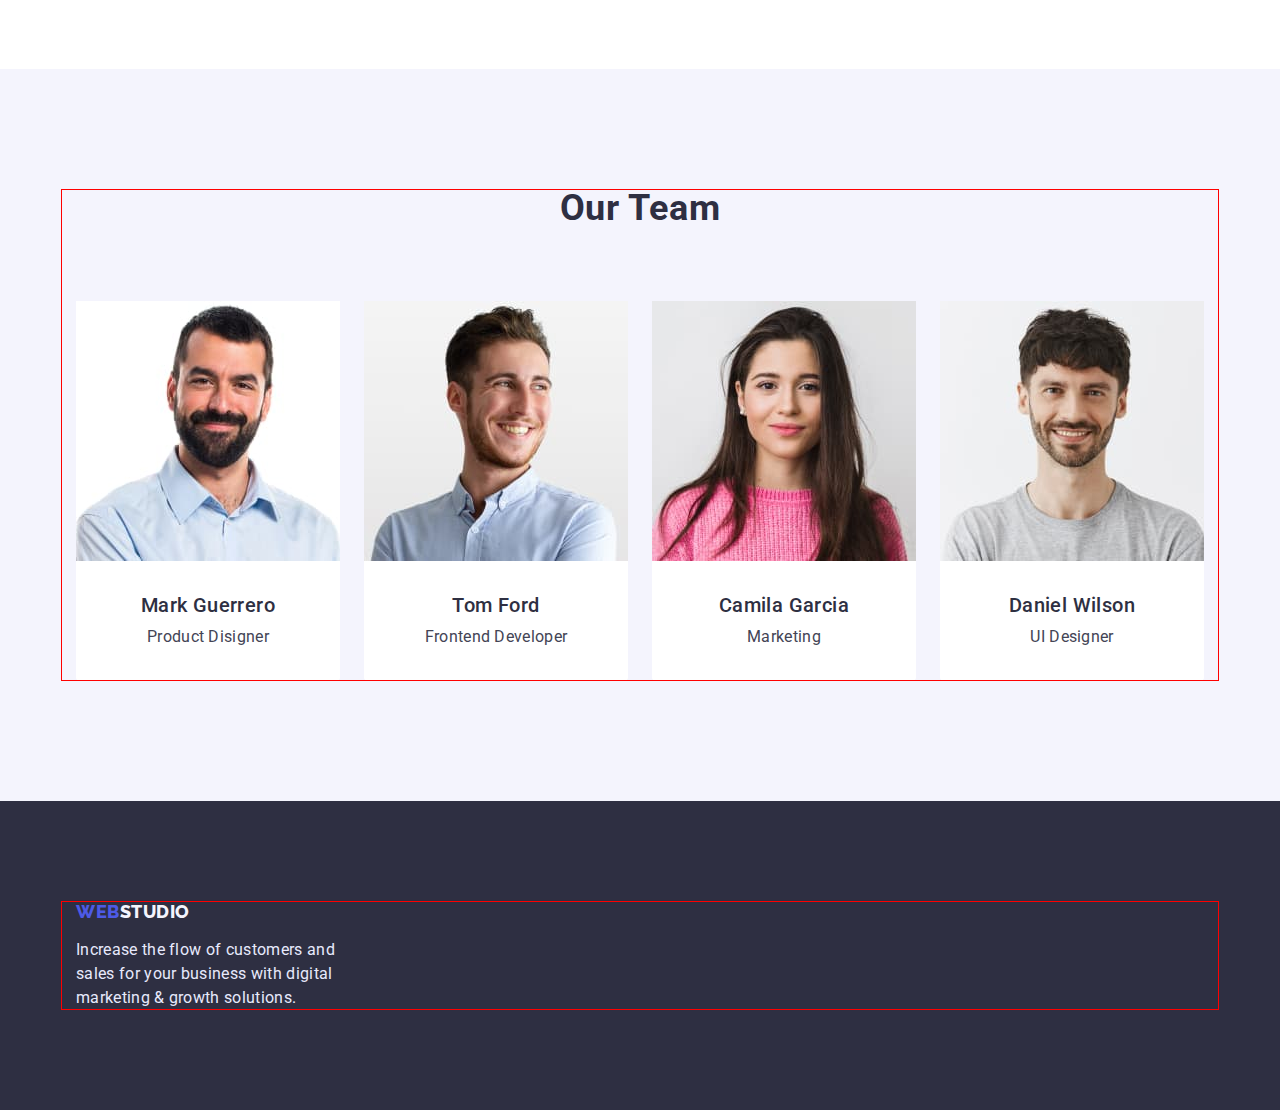
==== commit 45535258: "corrected" ====
--- a/index.html
+++ b/index.html
@@ -18,7 +18,7 @@
     <link rel="stylesheet" href="./css/styles.css" />
   </head>
   <body>
-    <!----------------------------------- header-section -------------------------------------->
+    <!--------------------- header ---------------------->
     <header class="page-header">
       <div class="container page-header-container">
         <a href="./index.html" class="link logo"
@@ -52,16 +52,16 @@
     </header>
 
     <main>
-      <!------------------------------------- hero ----------------------------------------->
+      <!---------------------- hero -------------------------->
       <section class="hero">
-        <div class="hero-container container">
+        <div class="container">
           <h1 class="main-title">Effective Solutions for Your Business</h1>
           <button type="button" class="hero-btn pointer">Order service</button>
         </div>
       </section>
 
-      <!----------------------------------- advantages ----------------------------------------->
-      <section class="advantages-section">
+      <!------------------ advantages ---------------------->
+      <section class="section">
         <div class="advantages-container container">
           <h2 class="visually-hidden">Why our webstudio is the best</h2>
           <ul class="advantages-list list">
@@ -97,8 +97,8 @@
         </div>
       </section>
 
-      <!---------------------------------------- features ------------------------------------->
-      <section class="features-section">
+      <!------------------- features ---------------------->
+      <section class="section">
         <div class="container">
           <h2 class="features-title">What are we doing</h2>
           <ul class="features-list card-set list">
@@ -130,8 +130,8 @@
         </div>
       </section>
 
-      <!-------------------------------------------- teem ---------------------------------------->
-      <section class="teem-section">
+      <!--------------------- teem ----------------------->
+      <section class="section teem-section">
         <div class="container">
           <h2 class="teem-title">Our Team</h2>
           <ul class="teem-list card-set list">
@@ -240,7 +240,7 @@
       </section>
     </main>
 
-    <!----------------------------------------- footer ----------------------------------------->
+    <!------------------ footer ---------------------->
     <footer class="footer">
       <div class="container footer-container">
         <h2 class="visually-hidden">Call to action</h2>
--- a/css/styles.css
+++ b/css/styles.css
@@ -16,7 +16,6 @@
   --primary-background: #ffffff;
 
   /* others */
-  --btn-radius: 4px;
   --indent: 24px;
   --items: 3;
 }
@@ -27,7 +26,6 @@
   font-family: var(--main-font);
   letter-spacing: 0.02em;
   font-size: 16px;
-  width: 1440px;
 }
 
 /* -------------------reset--------------- */
@@ -42,34 +40,35 @@
   margin: 0;
 }
 
-ul {
+ul,
+ol {
   margin: 0;
   padding: 0;
 }
 
-a {
-  color: currentColor;
-  text-decoration: none;
-}
-
-button {
-  cursor: pointer;
-}
-
 img {
   display: block;
   max-width: 100%;
   height: auto;
 }
-
+button {
+  display: block;
+  cursor: pointer;
+  border: none;
+  border-radius: 4px;
+}
 /* ---------------------reset end------------------ */
 
+.section {
+  padding: 120px 0;
+}
+
 .container {
-  max-width: 1158px;
+  width: 1158px;
   padding: 0 15px;
   margin: 0 auto;
-  /* outline: 1px solid red;
-  outline-offset: -1px; */
+  outline: 1px solid red;
+  outline-offset: -1px;
 }
 
 .list {
@@ -107,6 +106,7 @@
 /* ------------------header sectoin---------------*/
 
 .logo {
+  margin-right: 76px;
   font-family: var(--secondary-font);
   font-size: 18px;
   line-height: 1.33;
@@ -119,7 +119,6 @@
 }
 .logo-syllable {
   color: var(--dark);
-  margin-right: 76px;
 }
 
 .nav-list {
@@ -155,9 +154,11 @@
 .page-header-container {
   display: flex;
   align-items: center;
+}
+
+.page-header {
   border-bottom: 1px solid var(--accent);
 }
-
 .nav-container {
   display: flex;
   align-items: center;
@@ -175,16 +176,11 @@
 
 .hero {
   background-color: var(--dark);
-}
-
-.hero-container {
-  display: block;
-  align-items: center;
-  min-height: 600px;
+  padding: 188px 0;
+  text-align: center;
 }
 
 .main-title {
-  padding-top: 188px;
   margin: 0 auto 48px;
   width: 496px;
   font-weight: 700;
@@ -199,8 +195,6 @@
   display: block;
   margin-left: auto;
   margin-right: auto;
-  border: none;
-  border-radius: var(--btn-radius);
   padding: 16px 32px;
   font-family: inherit;
   font-weight: 500;
@@ -222,9 +216,9 @@
 }
 
 /* ------------------advantages------------------------ */
+
 .advantages-list {
   display: flex;
-  padding: 120px 0;
   gap: var(--indent);
 }
 
@@ -255,17 +249,12 @@
   letter-spacing: 0.02em;
 }
 
-.features-list {
-  padding-bottom: 120px;
-}
-
 /* ------------------------teem----------------------*/
 .teem-section {
   background-color: var(--light);
 }
 
 .teem-title {
-  padding-top: 120px;
   margin-bottom: 72px;
   font-weight: 700;
   font-size: 36px;
@@ -276,14 +265,13 @@
 }
 .teem-list {
   display: flex;
-  padding-bottom: 120px;
   gap: var(--indent);
   --items: 4;
 }
 
 .teem-wrapper {
   padding: 32px 16px;
-  border-radius: 0px 0px var(--btn-radius) var(--btn-radius);
+  border-radius: 0px 0px 4px 4px;
   background-color: var(--primary-background);
 }
 .teem-list-name {
@@ -312,13 +300,11 @@
   display: flex;
   gap: var(--indent);
   justify-content: center;
-  padding-top: 96px;
-  padding-bottom: 72px;
+  margin-bottom: 72px;
 }
 .filter-btn {
   padding: 12px 24px;
   border: 1px solid var(--accent);
-  border-radius: var(--btn-radius);
   font-family: inherit;
   font-weight: 500;
   font-size: 16px;
@@ -335,6 +321,11 @@
 }
 
 /* ---------------------examples------------------- */
+
+.filter-container {
+  margin-top: 96px;
+  margin-bottom: 96px;
+}
 
 .examples-title {
   margin-bottom: 8px;
@@ -355,22 +346,19 @@
   border-top: none;
 }
 
-.examples-list {
-  padding-bottom: 96px;
-}
 /* -----------------------------footer------------------------------- */
 .footer {
   background-color: var(--dark);
+  padding: 100px 0;
 }
 
 .footer-logo {
   display: block;
-  padding-top: 100px;
   margin-bottom: 16px;
   font-family: var(--secondary-font);
   font-weight: 800;
   font-size: 18px;
-  line-height: 1.17px;
+  line-height: 1.17;
   letter-spacing: 0.03em;
   text-transform: uppercase;
 }
@@ -380,7 +368,6 @@
 }
 
 .footer-text {
-  padding-bottom: 100px;
   width: 264px;
   line-height: 1.5;
   color: var(--accent);
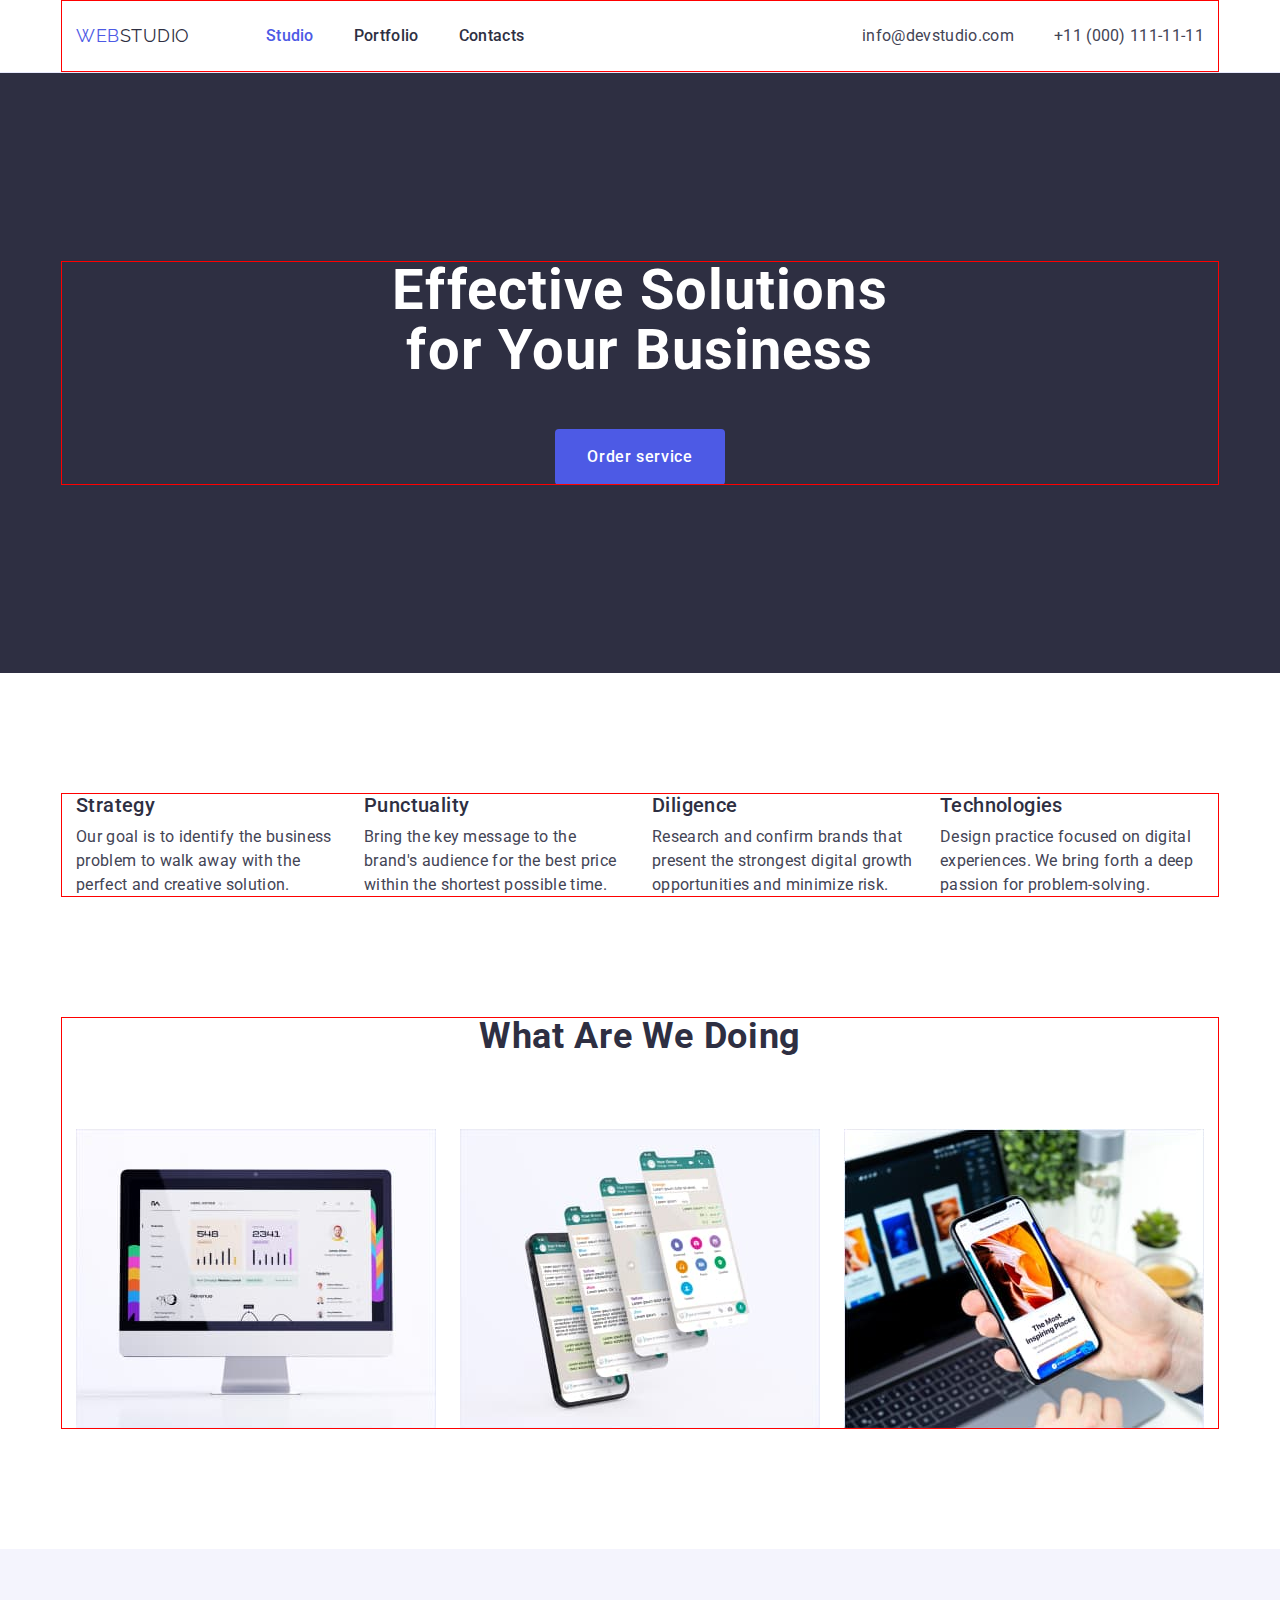
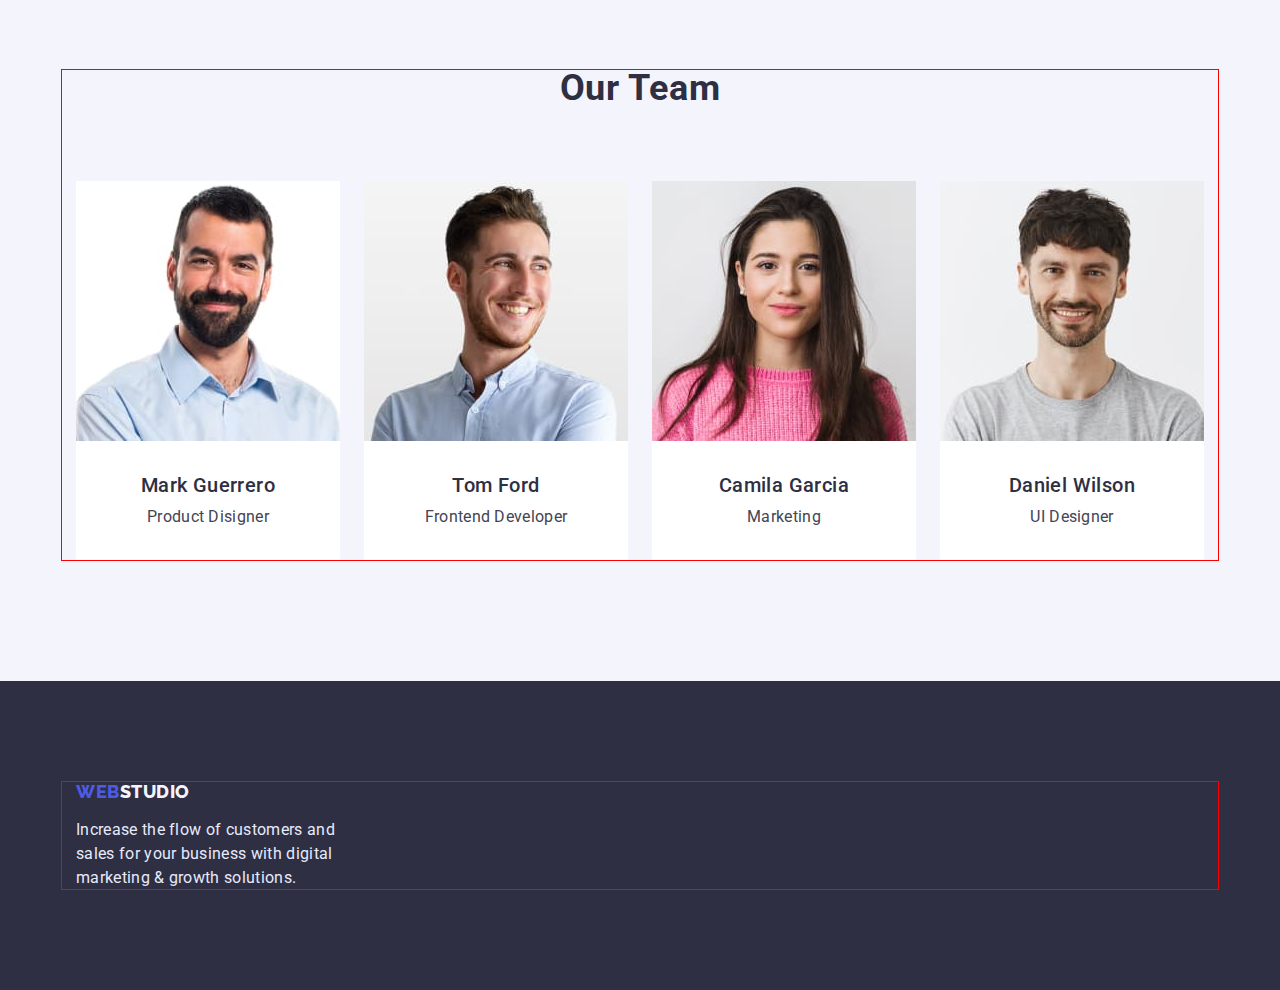
==== commit 5a422870: "accepted" ====
--- a/index.html
+++ b/index.html
@@ -98,7 +98,7 @@
       </section>
 
       <!------------------- features ---------------------->
-      <section class="section">
+      <section class="section works">
         <div class="container">
           <h2 class="features-title">What are we doing</h2>
           <ul class="features-list card-set list">
--- a/css/styles.css
+++ b/css/styles.css
@@ -96,7 +96,7 @@
 .card-set {
   display: flex;
   flex-wrap: wrap;
-  gap: var(--indent);
+  gap: 48px var(--indent);
 }
 
 .card-set-item {
@@ -239,6 +239,10 @@
 }
 
 /* ----------------features---------------------- */
+.works {
+  padding-top: 0;
+}
+
 .features-title {
   margin-bottom: 72px;
   font-weight: 700;
@@ -322,9 +326,9 @@
 
 /* ---------------------examples------------------- */
 
-.filter-container {
+.filter-section {
   margin-top: 96px;
-  margin-bottom: 96px;
+  margin-bottom: 120px;
 }
 
 .examples-title {
@@ -341,7 +345,6 @@
 
 .examples-wrapper {
   padding: 32px 0 32px 16px;
-  margin-bottom: 24px;
   border: 1px solid var(--accent);
   border-top: none;
 }
